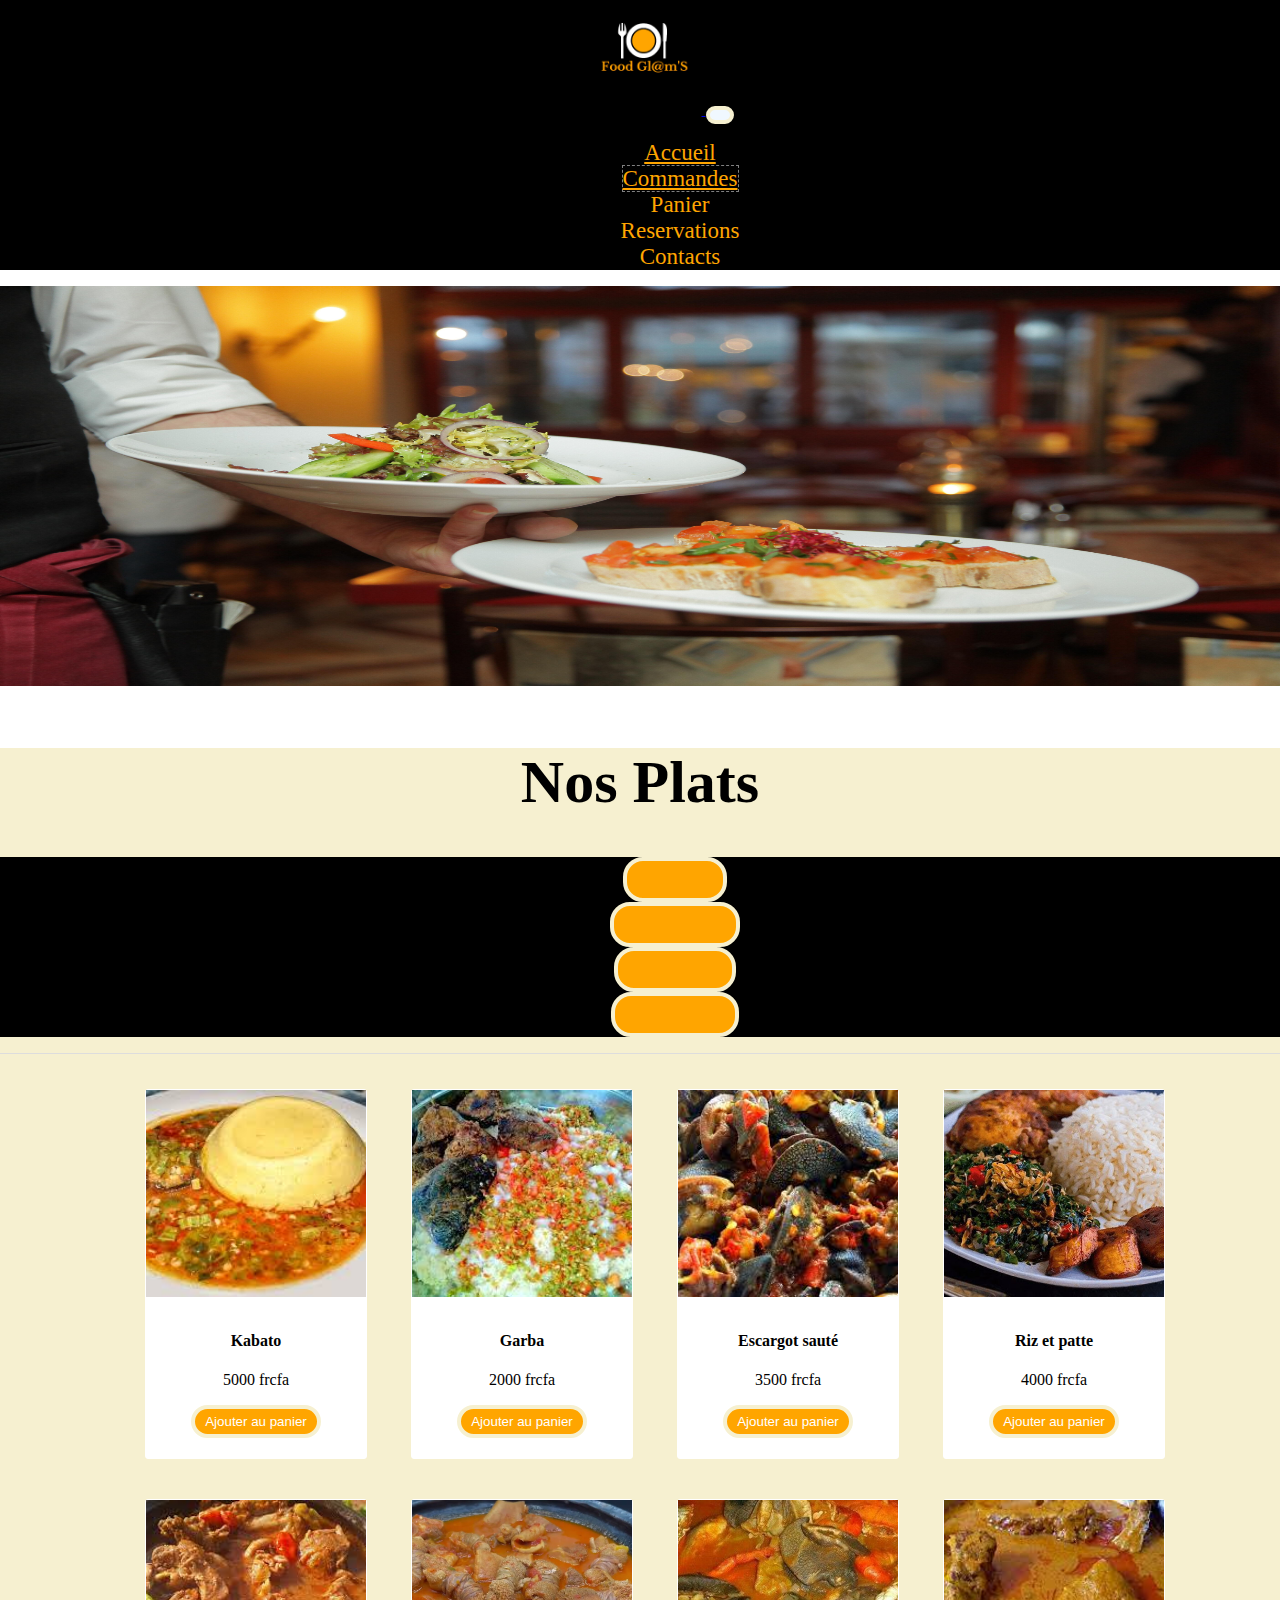
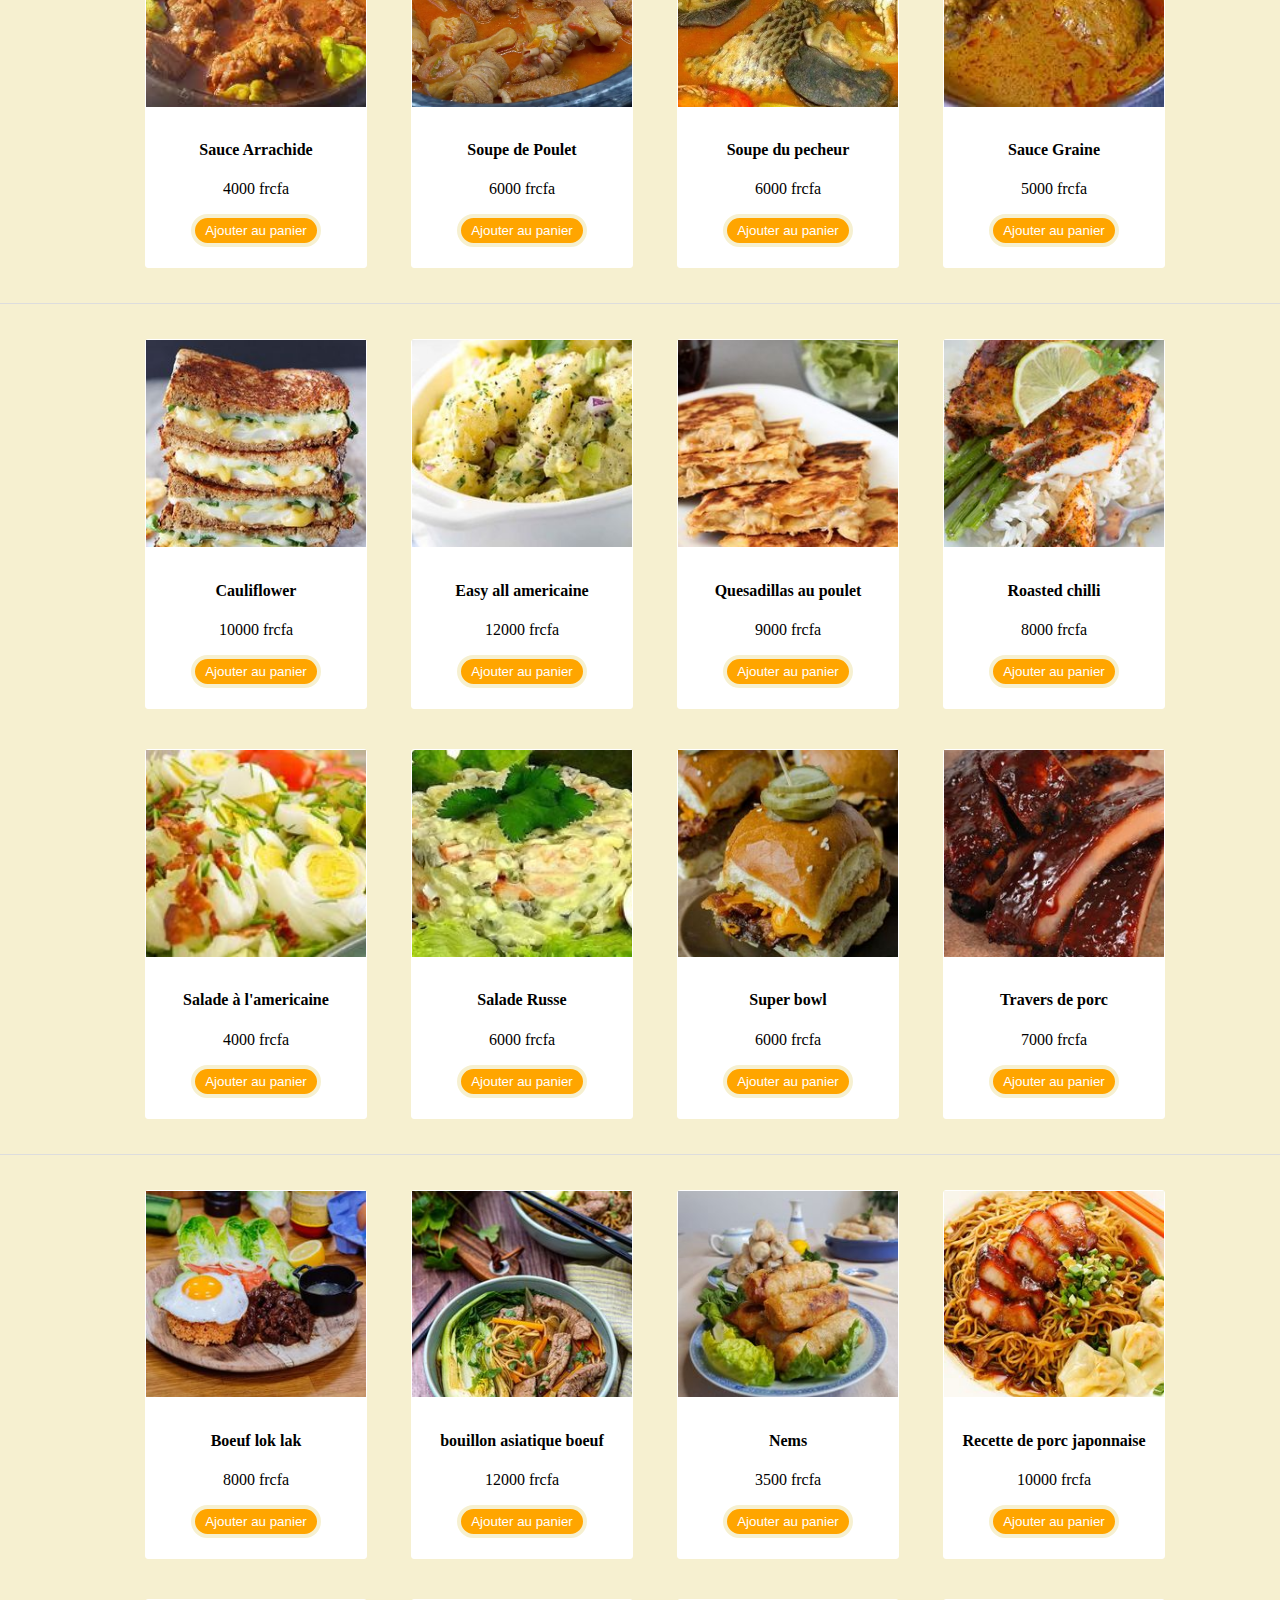
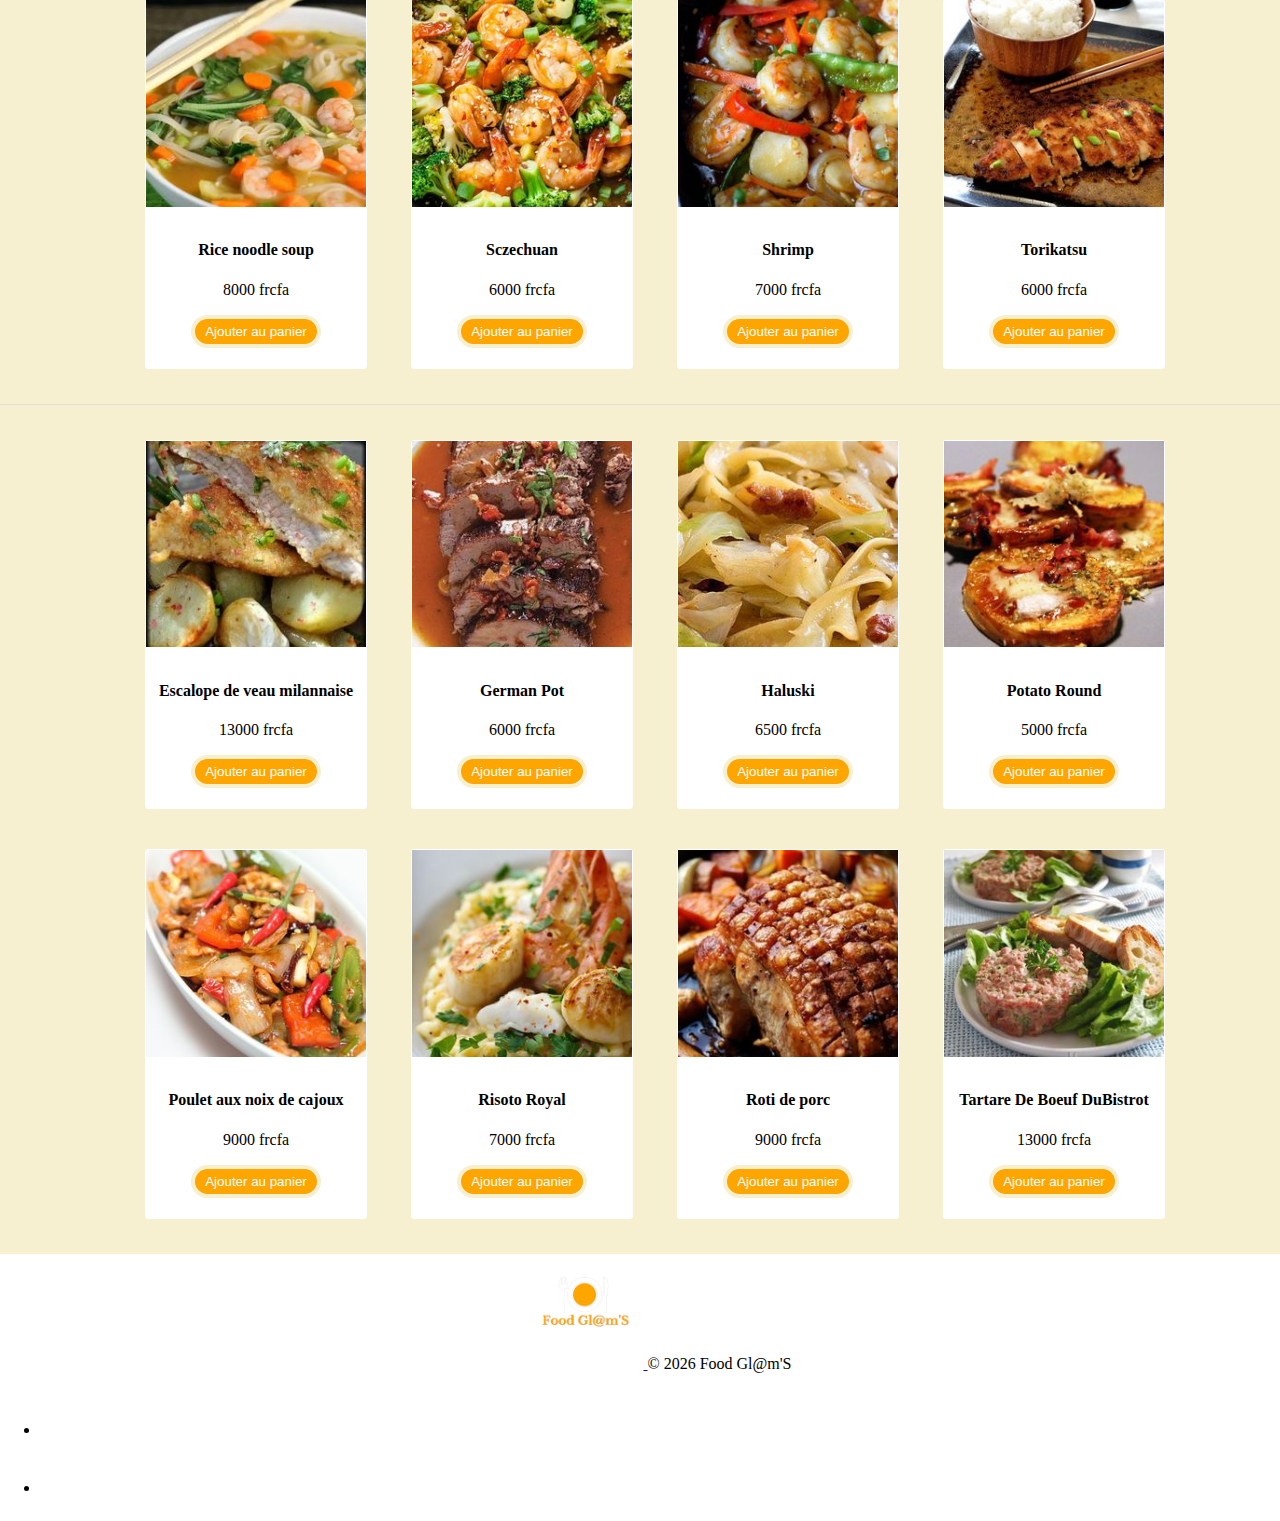
==== commande.html @ 278351c4 "interconnexion des deux pages rendre le menu et de la page responsive" ====
<!DOCTYPE html>
<html lang="en">
<head>
    <meta charset="UTF-8">
    <meta http-equiv="X-UA-Compatible" content="IE=edge">
    <meta name="viewport" content="width=device-width, initial-scale=1.0">
    <link href="https://cdn.jsdelivr.net/npm/bootstrap@5.0.2/dist/css/bootstrap.min.css" rel="stylesheet" integrity="sha384-EVSTQN3/azprG1Anm3QDgpJLIm9Nao0Yz1ztcQTwFspd3yD65VohhpuuCOmLASjC" crossorigin="anonymous">
    <link rel="stylesheet" href="https://cdnjs.cloudflare.com/ajax/libs/font-awesome/6.2.1/css/all.min.css" integrity="sha512-MV7K8+y+gLIBoVD59lQIYicR65iaqukzvf/nwasF0nqhPay5w/9lJmVM2hMDcnK1OnMGCdVK+iQrJ7lzPJQd1w==" crossorigin="anonymous" referrerpolicy="no-referrer" />
    <link rel="stylesheet" href="assets/css/style.css">
    <title>Food Gl@m'S | Commandes</title>
</head>
<body>

    <!--Debut navigation-->
    <nav class="navbar navbar-expand-lg bg-body-tertiary" style="background-color: black !important;">
        <div class="container-fluid">
            <!--debut logo-->
            <a class="navbar-brand" href="#">
                <img src="assets/imgs/logo/logo.png" alt="Food Gl@m'S" class="imageLogo">
            </a>
            <!--fin logo-->
            <button class="navbar-toggler background-aliceblue" type="button" data-bs-toggle="collapse" data-bs-target="#navbarSupportedContent" aria-controls="navbarSupportedContent" aria-expanded="false" aria-label="Toggle navigation">
                <span class="navbar-toggler-icon"></span>
            </button>
            <div class="collapse navbar-collapse" id="navbarSupportedContent">
                <div class="mx-auto">
                </div>
                <ul class="navbar-nav me-auto mb-2 mb-lg-0">
                    <li class="nav-item">
                        <a class="nav-link fst text-white" aria-current="page" href="index.html">Accueil</a>
                    </li>
                    <li class="nav-item">
                        <a class="nav-link fst text-white home" href="commande.html">Commandes</a>
                    </li>
                    <li class="nav-item">
                        <a class="nav-link fst text-white">Panier</a>
                    </li>
                    <li class="nav-item">
                        <a class="nav-link fst text-white">Reservations</a>
                    </li>
                    <li class="nav-item">
                        <a class="nav-link fst text-white">Contacts</a>
                    </li>
                </ul> 
            </div>
        </div>
    </nav>
    <!--Fin navigation-->


    <!--Debut Menu-->
    <div class="imageheader">
        <img class="imageHeader" src="assets/imgs/commandes/3 (2).jpg">
    </div><br>

    <div class="container containerMenu">
        <div class=" ">
            <div class=" text-center">
                <h1>Nos Plats</h1>
            </div>

            <div class="d-flex justify-content-center w-100 barreMenu px-5">
                <ul class="nav nav-tabs lienPlatPays" id="myTab" role="tablist">
                    <li class="nav-item" role="presentation">
                        <button class="nav-link active" id="africain-tab" data-bs-toggle="tab" data-bs-target="#africain-tab-pane" type="button" role="tab" aria-controls="africain-tab-pane" aria-selected="true">Africain</button>
                    </li>
                    <li class="nav-item" role="presentation">
                        <button class="nav-link" id="americain-tab" data-bs-toggle="tab" data-bs-target="#americain-tab-pane" type="button" role="tab" aria-controls="americain-tab-pane" aria-selected="false">Americain</button>
                    </li>
                    <li class="nav-item" role="presentation">
                        <button class="nav-link" id="asiatique-tab" data-bs-toggle="tab" data-bs-target="#asiatique-tab-pane" type="button" role="tab" aria-controls="asiatique-tab-pane" aria-selected="false">Asiatique</button>
                    </li>
                    <li class="nav-item" role="presentation">
                        <button class="nav-link" id="Europeen-tab" data-bs-toggle="tab" data-bs-target="#Europeen-tab-pane" type="button" role="tab" aria-controls="Europeen-tab-pane" aria-selected="false">Europeen</button>
                    </li>
                </ul>
            </div>
        </div>
        <div class="tab-content" id="myTabContent">
            <div class="tab-pane fade show active" id="africain-tab-pane" role="tabpanel" aria-labelledby="africain-tab" tabindex="0">
                <div class="container containerMenu">    
                    <div class="blocimages">
                        <div class="images" >
                            <div class="image"  >
                                <div class="imag">
                                    <img src="assets/imgs/africain/im10.jpg" alt="" />
                                </div>
                                <div>
                                    <h4>Kabato</h4>
                                    <p>5000 frcfa</p>
                                    <button>Ajouter au panier</button>
                                </div>
                            </div>
            
                            <div class="image"  >
                                <div class="imag">
                                    <img src="assets/imgs/africain/im11.jpg" alt="" />
                                </div>
                                <div>
                                    <h4>Garba</h4>
                                    <p>2000 frcfa</p>
                                    <button>Ajouter au panier</button>
                                </div>
                            </div>
                            <div class="image"  >
                                <div class="imag">
                                    <img src="assets/imgs/africain/im3.jpg" alt="" />
                                </div>
                                <div>
                                    <h4>Escargot sauté</h4>
                                    <p>3500 frcfa</p>
                                    <button>Ajouter au panier</button>
                                </div>
                            </div>
            
                            <div class="image"  >
                                <div class="imag">
                                    <img src="assets/imgs/africain/im5.jpg" alt="" />
                                </div>
                                <div>
                                    <h4>Riz et patte</h4>
                                    <p>4000 frcfa</p>
                                    <button>Ajouter au panier</button>
                                </div>
                            </div>
            
                            <div class="image"  >
                                <div class="imag">
                                    <img src="assets/imgs/africain/im6.jpg" alt="" />
                                </div>
                                <div>
                                    <h4>Sauce Arrachide</h4>
                                    <p>4000 frcfa</p>
                                    <button>Ajouter au panier</button>
                                </div>
                            </div>
            
                            <div class="image"  >
                                <div class="imag">
                                    <img src="assets/imgs/africain/im7.jpg" alt="" />
                                </div>
                                <div>
                                    <h4>Soupe de Poulet</h4>
                                    <p>6000 frcfa</p>
                                    <button>Ajouter au panier</button>
                                </div>
                            </div>
                            <div class="image"  >
                                <div class="imag">
                                    <img src="assets/imgs/africain/im8.jpg" alt="" />
                                </div>
                                <div>
                                    <h4>Soupe du pecheur</h4>
                                    <p>6000 frcfa</p>
                                    <button>Ajouter au panier</button>
                                </div>
                            </div>
                            <div class="image"  >
                                <div class="imag">
                                    <img src="assets/imgs/africain/im9.jpg" alt="" />
                                </div>
                                <div>
                                    <h4>Sauce Graine</h4>
                                    <p>5000 frcfa</p>
                                    <button>Ajouter au panier</button>
                                </div>
                            </div>
                        </div>
                    </div>
                </div>
            </div>
            <div class="tab-pane fade" id="americain-tab-pane" role="tabpanel" aria-labelledby="americain-tab" tabindex="0">
                <div class="container containerMenu">            
                    <div class="blocimages">
                        <div class="images" >
                            <div class="image"  >
                                <div class="imag">
                                    <img src="assets/imgs/americain/Cauliflower.jpg" alt="" />
                                </div>
                                <div>
                                    <h4>Cauliflower</h4>
                                    <p>10000 frcfa</p>
                                    <button>Ajouter au panier</button>
                                </div>
                            </div>
            
                            <div class="image"  >
                                <div class="imag">
                                    <img src="assets/imgs/americain/easy_all_americaine.jpg" alt="" />
                                </div>
                                <div>
                                    <h4>Easy all americaine</h4>
                                    <p>12000 frcfa</p>
                                    <button>Ajouter au panier</button>
                                </div>
                            </div>
                            <div class="image"  >
                                <div class="imag">
                                    <img src="assets/imgs/americain/quesadillas_au_poulet.jpg" alt="" />
                                </div>
                                <div>
                                    <h4>Quesadillas au poulet</h4>
                                    <p>9000 frcfa</p>
                                    <button>Ajouter au panier</button>
                                </div>
                            </div>
            
                            <div class="image"  >
                                <div class="imag">
                                    <img src="assets/imgs/americain/roasted_chilli.jpg" alt="" />
                                </div>
                                <div>
                                    <h4>Roasted chilli</h4>
                                    <p>8000 frcfa</p>
                                    <button>Ajouter au panier</button>
                                </div>
                            </div>
            
                            <div class="image"  >
                                <div class="imag">
                                    <img src="assets/imgs/americain/Salade à l'americaine.jpg" alt="" />
                                </div>
                                <div>
                                    <h4>Salade à l'americaine</h4>
                                    <p>4000 frcfa</p>
                                    <button>Ajouter au panier</button>
                                </div>
                            </div>
            
                            <div class="image"  >
                                <div class="imag">
                                    <img src="assets/imgs/americain/Salade_Russe.jpg" alt="" />
                                </div>
                                <div>
                                    <h4>Salade Russe</h4>
                                    <p>6000 frcfa</p>
                                    <button>Ajouter au panier</button>
                                </div>
                            </div>
                            <div class="image"  >
                                <div class="imag">
                                    <img src="assets/imgs/americain/super_bowl.jpg" alt="" />
                                </div>
                                <div>
                                    <h4>Super bowl</h4>
                                    <p>6000 frcfa</p>
                                    <button>Ajouter au panier</button>
                                </div>
                            </div>
                            <div class="image"  >
                                <div class="imag">
                                    <img src="assets/imgs/americain/Travers_de_porc.jpg" alt="" />
                                </div>
                                <div>
                                    <h4>Travers de porc</h4>
                                    <p>7000 frcfa</p>
                                    <button>Ajouter au panier</button>
                                </div>
                            </div>
                        </div>
                    </div>
                </div>
            </div>
            <div class="tab-pane fade" id="asiatique-tab-pane" role="tabpanel" aria-labelledby="asiatique-tab" tabindex="0">
                <div class="container containerMenu">
                    <div class="blocimages">
                        <div class="images" >
                            <div class="image"  >
                                <div class="imag">
                                    <img src="assets/imgs/Asiatique/Boeuf_lok_lak.jpg" alt="" />
                                </div>
                                <div>
                                    <h4>Boeuf lok lak</h4>
                                    <p>8000 frcfa</p>
                                    <button>Ajouter au panier</button>
                                </div>
                            </div>
            
                            <div class="image"  >
                                <div class="imag">
                                    <img src="assets/imgs/Asiatique/bouillon_asiatique_boeuf.jpg" alt="" />
                                </div>
                                <div>
                                    <h4>bouillon asiatique boeuf</h4>
                                    <p>12000 frcfa</p>
                                    <button>Ajouter au panier</button>
                                </div>
                            </div>
                            <div class="image"  >
                                <div class="imag">
                                    <img src="assets/imgs/Asiatique/nems.jpg" alt="" />
                                </div>
                                <div>
                                    <h4>Nems</h4>
                                    <p>3500 frcfa</p>
                                    <button>Ajouter au panier</button>
                                </div>
                            </div>
            
                            <div class="image"  >
                                <div class="imag">
                                    <img src="assets/imgs/Asiatique/recette_de_porc_japonnaise.jpg" alt="" />
                                </div>
                                <div>
                                    <h4>Recette de porc japonnaise</h4>
                                    <p>10000 frcfa</p>
                                    <button>Ajouter au panier</button>
                                </div>
                            </div>
            
                            <div class="image"  >
                                <div class="imag">
                                    <img src="assets/imgs/Asiatique/rice_noodle_soup.jpg" alt="" />
                                </div>
                                <div>
                                    <h4>Rice noodle soup</h4>
                                    <p>8000 frcfa</p>
                                    <button>Ajouter au panier</button>
                                </div>
                            </div>
            
                            <div class="image"  >
                                <div class="imag">
                                    <img src="assets/imgs/Asiatique/sczechuan.jpg" alt="" />
                                </div>
                                <div>
                                    <h4>Sczechuan</h4>
                                    <p>6000 frcfa</p>
                                    <button>Ajouter au panier</button>
                                </div>
                            </div>
                            <div class="image"  >
                                <div class="imag">
                                    <img src="assets/imgs/Asiatique/shrimp.jpg" alt="" />
                                </div>
                                <div>
                                    <h4>Shrimp</h4>
                                    <p>7000 frcfa</p>
                                    <button>Ajouter au panier</button>
                                </div>
                            </div>
                            <div class="image"  >
                                <div class="imag">
                                    <img src="assets/imgs/Asiatique/torikatsu.jpg" alt="" />
                                </div>
                                <div>
                                    <h4>Torikatsu</h4>
                                    <p>6000 frcfa</p>
                                    <button>Ajouter au panier</button>
                                </div>
                            </div>
                        </div>
                    </div>
                </div>
            </div>
            <div class="tab-pane fade" id="Europeen-tab-pane" role="tabpanel" aria-labelledby="Europeen-tab" tabindex="0">
                <div class="container containerMenu">
                    <div class="blocimages">
                        <div class="images" >
                            <div class="image"  >
                                <div class="imag">
                                    <img src="assets/imgs/Europeen/Escalope_de_veau_milannaise.jpg" alt="" />
                                </div>
                                <div>
                                    <h4>Escalope de veau milannaise</h4>
                                    <p>13000 frcfa</p>
                                    <button>Ajouter au panier</button>
                                </div>
                            </div>
            
                            <div class="image"  >
                                <div class="imag">
                                    <img src="assets/imgs/Europeen/German_Pot.jpg" alt="" />
                                </div>
                                <div>
                                    <h4>German Pot</h4>
                                    <p>6000 frcfa</p>
                                    <button>Ajouter au panier</button>
                                </div>
                            </div>
                            <div class="image"  >
                                <div class="imag">
                                    <img src="assets/imgs/Europeen/Haluski.jpg" alt="" />
                                </div>
                                <div>
                                    <h4>Haluski</h4>
                                    <p>6500 frcfa</p>
                                    <button>Ajouter au panier</button>
                                </div>
                            </div>
            
                            <div class="image"  >
                                <div class="imag">
                                    <img src="assets/imgs/Europeen/potato_Round.jpg" alt="" />
                                </div>
                                <div>
                                    <h4> Potato Round</h4>
                                    <p>5000 frcfa</p>
                                    <button>Ajouter au panier</button>
                                </div>
                            </div>
            
                            <div class="image"  >
                                <div class="imag">
                                    <img src="assets/imgs/Europeen/poulet_aux_noix_de_cajoux.jpg" alt="" />
                                </div>
                                <div>
                                    <h4>Poulet aux noix de cajoux</h4>
                                    <p>9000 frcfa</p>
                                    <button>Ajouter au panier</button>
                                </div>
                            </div>
            
                            <div class="image"  >
                                <div class="imag">
                                    <img src="assets/imgs/Europeen/Risoto_Royal.jpg" alt="" />
                                </div>
                                <div>
                                    <h4>Risoto Royal</h4>
                                    <p>7000 frcfa</p>
                                    <button>Ajouter au panier</button>
                                </div>
                            </div>
                            <div class="image"  >
                                <div class="imag">
                                    <img src="assets/imgs/Europeen/Roti_de_porc.jpg" alt="" />
                                </div>
                                <div>
                                    <h4>Roti de porc</h4>
                                    <p>9000 frcfa</p>
                                    <button>Ajouter au panier</button>
                                </div>
                            </div>
                            <div class="image"  >
                                <div class="imag">
                                    <img src="assets/imgs/Europeen/Tartare_De_Boeuf_Du_Bistrot.jpg" class="imagImg" alt="" />
                                </div>
                                <div>
                                    <h4>Tartare De Boeuf DuBistrot</h4>
                                    <p>13000 frcfa</p>
                                    <button>Ajouter au panier</button>
                                </div>
                            </div>
                        </div>
                    </div>
                </div>
            </div>
        </div>
    </div>

    <!--debut footer-->
    <div class="bg-dark">
        <footer class="d-flex flex-wrap justify-content-around align-items-center py-3 my-4 border-top">
            <div class="col-md-4 d-flex align-items-center">
                <a href="/" class="mb-3 me-2 mb-md-0 text-muted text-decoration-none lh-1">
                    <img src="assets/imgs/logo/logo.png" alt="Food Gl@m'S" class="imageLogo">
                </a>    
                <span class="mb-3 mb-md-0 text-white">&copy; <script>document.write(new Date().getFullYear());</script> Food Gl@m'S</span>
            </div>
            <ul class="nav col-md-4 justify-content-end list-unstyled d-flex">
                <li class="ms-3"><a href="#"><i class="fab fa-facebook text-white"></i></a></li>
                <li class="ms-3"><a href="#"><i class="fab fa-instagram text-white"></i></a></li>
            </ul>
        </footer>
    </div>
    <!--fin footer-->
    <script src="https://cdn.jsdelivr.net/npm/bootstrap@5.0.2/dist/js/bootstrap.bundle.min.js" integrity="sha384-MrcW6ZMFYlzcLA8Nl+NtUVF0sA7MsXsP1UyJoMp4YLEuNSfAP+JcXn/tWtIaxVXM" crossorigin="anonymous"></script>
</body>
</html>
---- assets/css/style.css ----
/* Debut Header */
body {
    position: relative;
    max-width: 100%;
    margin: 0 auto;
    text-align: center;
}
.imageLogo{
    width: 115px;
    margin-left: 40px;
}

.nav-link{
    color: orange !important;
    font-size: 23px;
    margin-left: 30px;
}

.home{
    border: 1px dashed gray;
}
.background-aliceblue{
    background-color: aliceblue;
}

.fst{
    font-size: 23px;
    margin-left: 40px;
}
/* Fin Header */


/* Debut Banniere Carrousel */

.d-block{
    width: 100%;
}

.image_carrousel{
    width: 100%;
    height: 700px;
}
.carouselTitle1{
    margin-bottom: 70px;
}

.carouselTitle2{
    margin-right: 500px;
    margin-bottom: 60px;
}


h1{
    font-size: 60px;
}

/* Fin Banniere Carrousel */



/* Debut Publicité */
.publicité{
    margin-top:20px ;
    padding: 50px;
    padding-top: 10px;
    height: 420px;
}

.imagePublicité{
    width: 100%;
    height: 310px;
}

.icone{
    margin-bottom: 20px;
}

i{
    font-size: 50px;
    color: black;
}


/* Fin Publicité */



/* Debut Specialite */
h3{
    text-align: center;
    color: black;
    margin: 20px;
}
.specialité{
    background-color: #F7F0D0;
}

.card{
    width: 13rem;
    box-shadow: 2px;
}

.card_Specialite{
    display: flex;
    flex-direction: row;
    justify-content: space-evenly;
}
b{
    color: orange;
}

.commande{
    padding: 10px 60px;
    background-color: orange;
    border-radius: 20px;
    color: white;
}

.boutton{
    display: flex;
    justify-content: center;
    padding: 20px;
}


/* Fin Specialite */
/*Debut specialite*/
.bg-color{
    background-color: #F6F0D0;
    box-shadow: black;
}

.btn-color{
    background-color: orange!important;
    width: "450%!important";
}
/*Fin specialite*/
/*commande*/
.blocimages {
    background-color: #F6F0D0;
    width: 100%;
    height: 900%;
    padding: 15px 15px;
    border-top: 1px solid #ddd;
    }

.image {
    display: inline-block;
    width: 220px;
    margin-bottom: 50px;
    background-color: white;
    border: 1px solid white;
    border-radius: 3px;
    padding-bottom: 20px;
    margin: 20px;
    }

.imag {
    width: 100%;
    height: 220px;
}
    
.imag img {
    object-fit: cover;
    height: 94%;
    width: 100%;
    } 

    button{
        background-color: orange;
        padding: 5px 10px;
        border-radius: 20px;
        border: 4px solid #F6F0D0;
        color: white;
    }
    
    button:hover{
        transform: scale(1.1); 
    }

    .imageheader{
        width: 100%;
        height: 10%;
    }

    .imageHeader{
        width: 100%;
        height: 400px;
    }

    .lienPlatPays{
        background-color: black;
    }

    .lienPlatPays a{
        color: white;
        text-decoration: none;
    }

    .containerMenu{
        background-color: #F6F0D0;
    }

/*commande*/
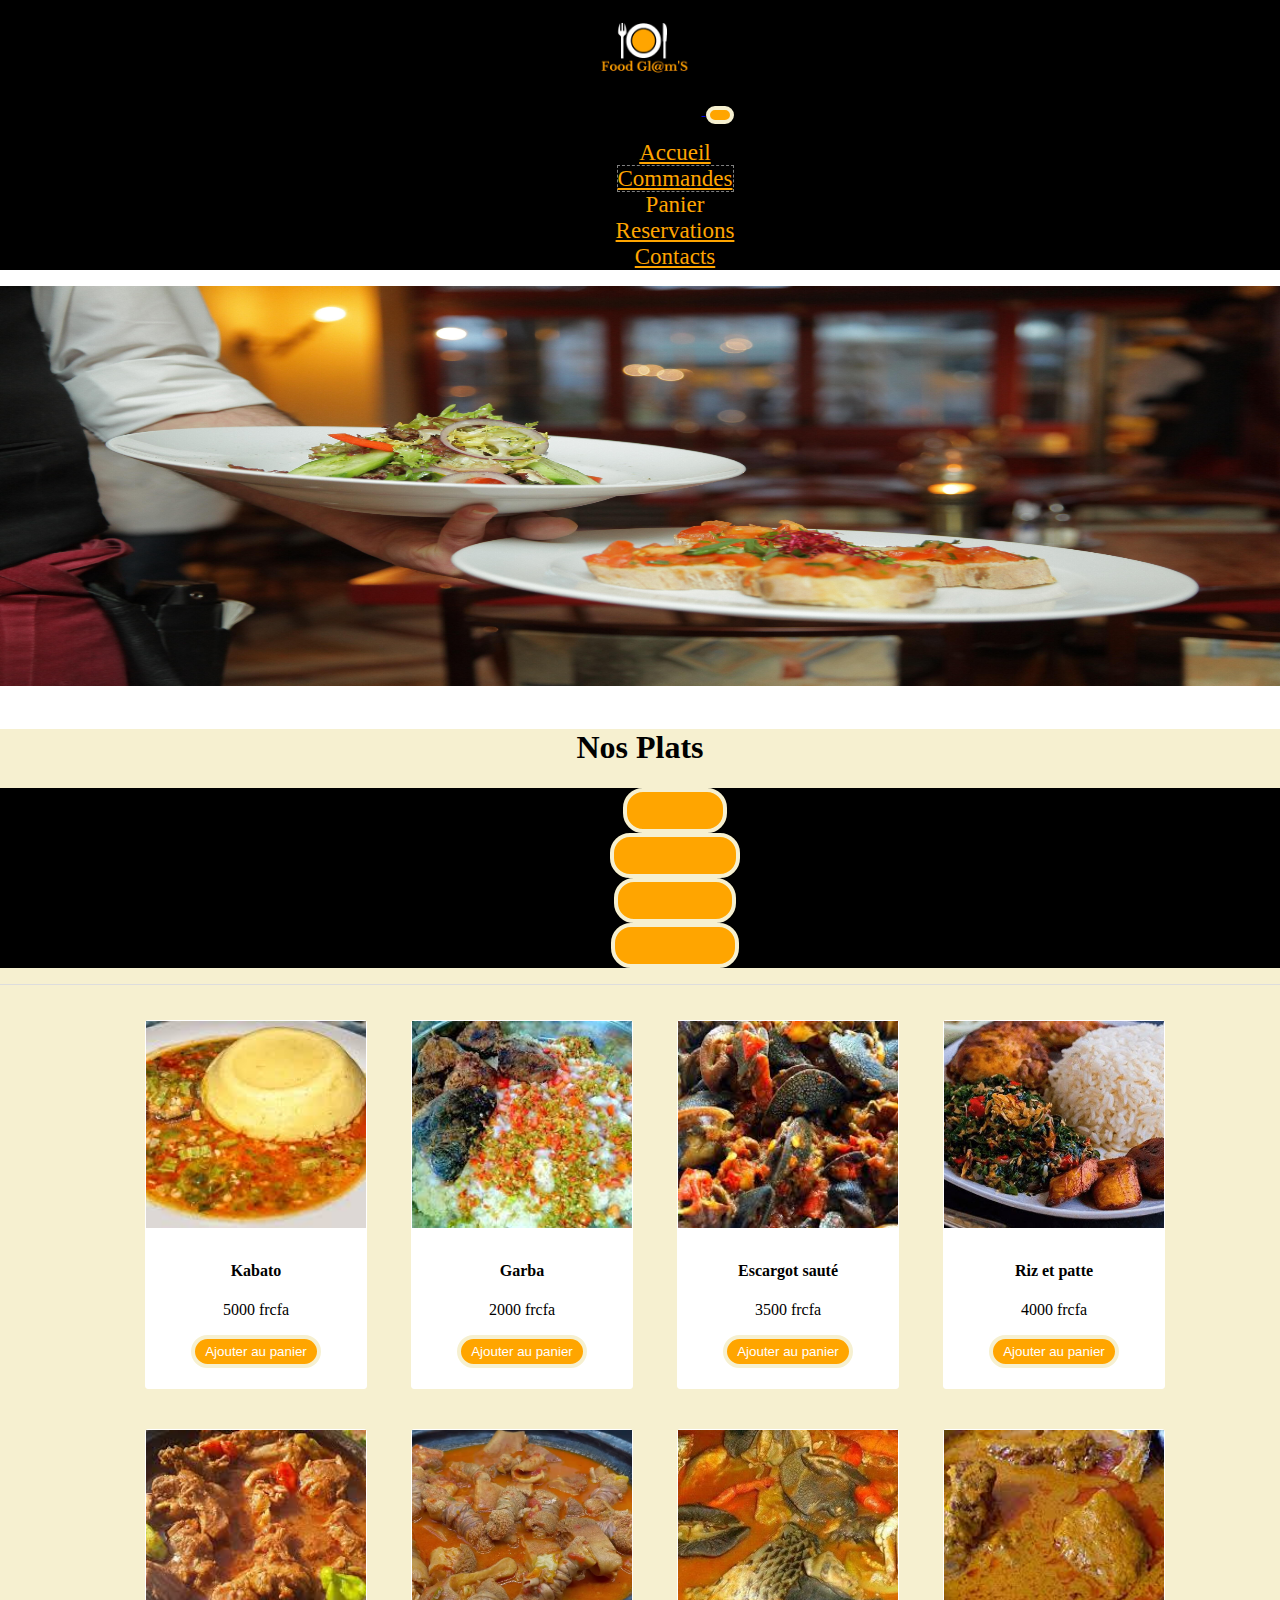
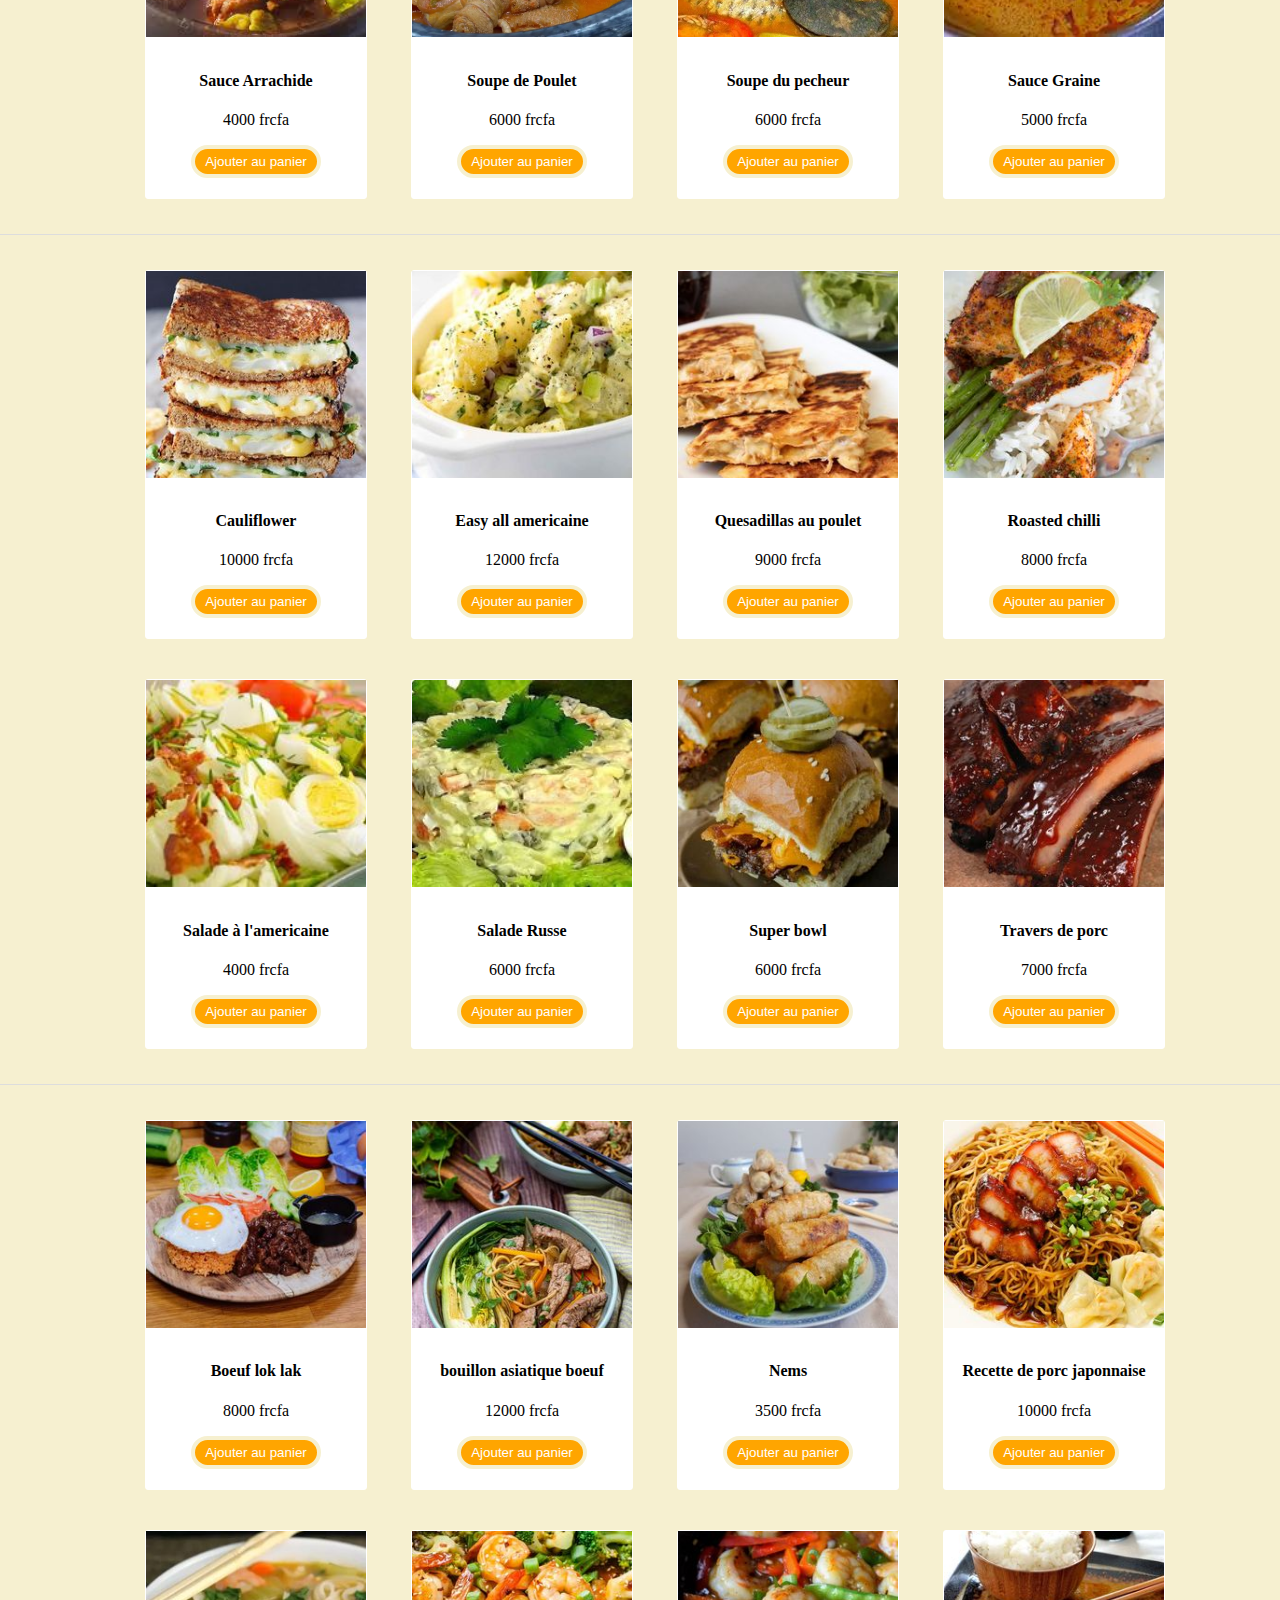
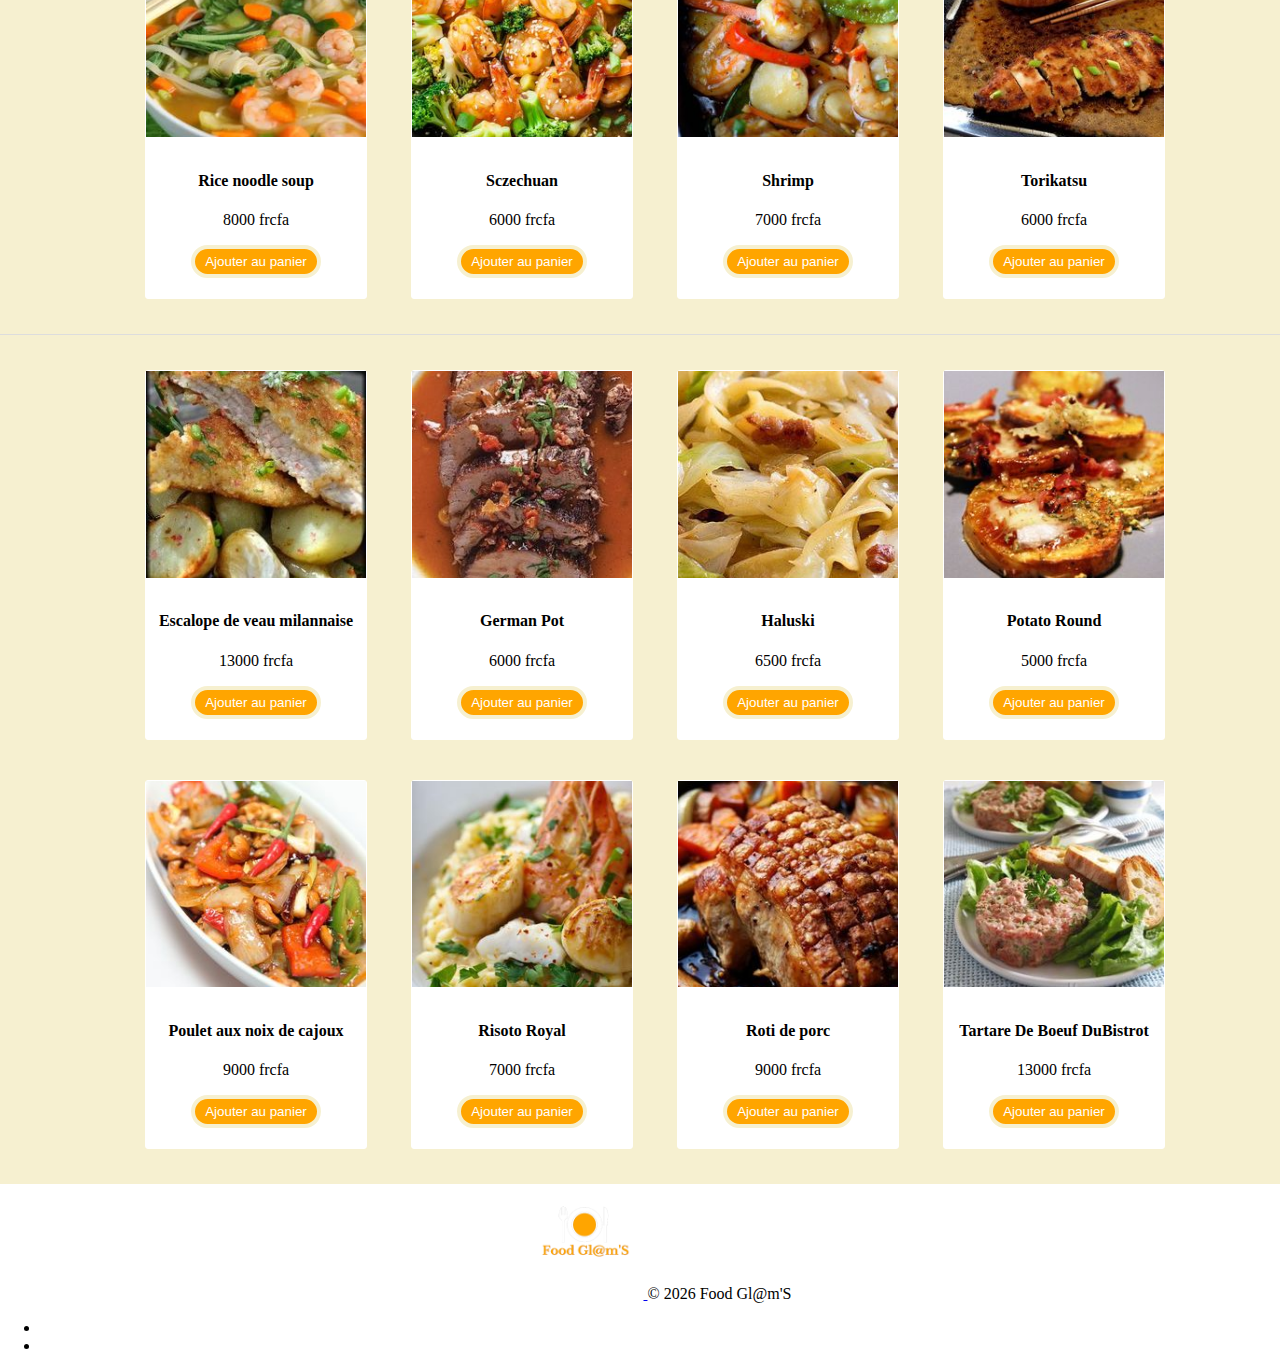
==== commit bb2a4318: "rendre la page reservation responsive" ====
--- a/commande.html
+++ b/commande.html
@@ -36,10 +36,10 @@
                         <a class="nav-link fst text-white">Panier</a>
                     </li>
                     <li class="nav-item">
-                        <a class="nav-link fst text-white">Reservations</a>
+                        <a class="nav-link fst text-white" href="reservation.html">Reservations</a>
                     </li>
                     <li class="nav-item">
-                        <a class="nav-link fst text-white">Contacts</a>
+                        <a class="nav-link fst text-white" href="contact.html">Contacts</a>
                     </li>
                 </ul> 
             </div>
--- a/assets/css/style.css
+++ b/assets/css/style.css
@@ -1,204 +1,96 @@
 /* Debut Header */
 body {
-    position: relative;
-    max-width: 100%;
-    margin: 0 auto;
-    text-align: center;
+  position: relative;
+  max-width: 100%;
+  margin: 0 auto;
+  text-align: center;
 }
+
 .imageLogo{
-    width: 115px;
-    margin-left: 40px;
+  width: 115px;
+  margin-left: 40px;
+}
+
+.bg-alice{
+  background-color: aliceblue;
+}
+nav{
+  background-color: black;
 }
 
 .nav-link{
-    color: orange !important;
-    font-size: 23px;
-    margin-left: 30px;
+  color: orange !important;
+  font-size: 23px;
+  margin-left: 30px;
 }
 
 .home{
-    border: 1px dashed gray;
-}
-.background-aliceblue{
-    background-color: aliceblue;
+  border: 1px dashed gray;
 }
 
-.fst{
-    font-size: 23px;
-    margin-left: 40px;
-}
 /* Fin Header */
 
-
-/* Debut Banniere Carrousel */
-
-.d-block{
-    width: 100%;
-}
-
-.image_carrousel{
-    width: 100%;
-    height: 700px;
-}
-.carouselTitle1{
-    margin-bottom: 70px;
-}
-
-.carouselTitle2{
-    margin-right: 500px;
-    margin-bottom: 60px;
-}
-
-
-h1{
-    font-size: 60px;
-}
-
-/* Fin Banniere Carrousel */
-
-
-
-/* Debut Publicité */
-.publicité{
-    margin-top:20px ;
-    padding: 50px;
-    padding-top: 10px;
-    height: 420px;
-}
-
-.imagePublicité{
-    width: 100%;
-    height: 310px;
-}
-
-.icone{
-    margin-bottom: 20px;
-}
-
-i{
-    font-size: 50px;
-    color: black;
-}
-
-
-/* Fin Publicité */
-
-
-
-/* Debut Specialite */
-h3{
-    text-align: center;
-    color: black;
-    margin: 20px;
-}
-.specialité{
-    background-color: #F7F0D0;
-}
-
-.card{
-    width: 13rem;
-    box-shadow: 2px;
-}
-
-.card_Specialite{
-    display: flex;
-    flex-direction: row;
-    justify-content: space-evenly;
-}
-b{
-    color: orange;
-}
-
-.commande{
-    padding: 10px 60px;
-    background-color: orange;
-    border-radius: 20px;
-    color: white;
-}
-
-.boutton{
-    display: flex;
-    justify-content: center;
-    padding: 20px;
-}
-
-
-/* Fin Specialite */
-/*Debut specialite*/
-.bg-color{
-    background-color: #F6F0D0;
-    box-shadow: black;
-}
-
-.btn-color{
-    background-color: orange!important;
-    width: "450%!important";
-}
-/*Fin specialite*/
-/*commande*/
 .blocimages {
-    background-color: #F6F0D0;
-    width: 100%;
-    height: 900%;
-    padding: 15px 15px;
-    border-top: 1px solid #ddd;
-    }
-
+  background-color: #F6F0D0;
+  width: 100%;
+  height: 900%;
+  padding: 15px 15px;
+  border-top: 1px solid #ddd;
+  }
+    
 .image {
-    display: inline-block;
-    width: 220px;
-    margin-bottom: 50px;
-    background-color: white;
-    border: 1px solid white;
-    border-radius: 3px;
-    padding-bottom: 20px;
-    margin: 20px;
-    }
-
+  display: inline-block;
+  width: 220px;
+  margin-bottom: 50px;
+  background-color: white;
+  border: 1px solid white;
+  border-radius: 3px;
+  padding-bottom: 20px;
+  margin: 20px;
+  }
+        
 .imag {
-    width: 100%;
-    height: 220px;
+  width: 100%;
+  height: 220px;
 }
     
 .imag img {
-    object-fit: cover;
-    height: 94%;
+  object-fit: cover;
+  height: 94%;
+  width: 100%;
+  }
+
+  button{
+    background-color: orange;
+    padding: 5px 10px;
+    border-radius: 20px;
+    border: 4px solid #F6F0D0;
+    color: white;
+  }
+
+  button:hover{
+    transform: scale(1.1); 
+  }
+
+  .imageheader{
     width: 100%;
-    } 
+    height: 10%;
+  }
+ 
+  .imageHeader{
+    width: 100%;
+    height: 400px;
+  }
 
-    button{
-        background-color: orange;
-        padding: 5px 10px;
-        border-radius: 20px;
-        border: 4px solid #F6F0D0;
-        color: white;
-    }
-    
-    button:hover{
-        transform: scale(1.1); 
-    }
+  .lienPlatPays{
+    background-color: black;
+  }
 
-    .imageheader{
-        width: 100%;
-        height: 10%;
-    }
+  .lienPlatPays a{
+    color: white;
+    text-decoration: none;
+  }
 
-    .imageHeader{
-        width: 100%;
-        height: 400px;
-    }
-
-    .lienPlatPays{
-        background-color: black;
-    }
-
-    .lienPlatPays a{
-        color: white;
-        text-decoration: none;
-    }
-
-    .containerMenu{
-        background-color: #F6F0D0;
-    }
-
-/*commande*/+  .containerMenu{
+    background-color: #F6F0D0;
+  }
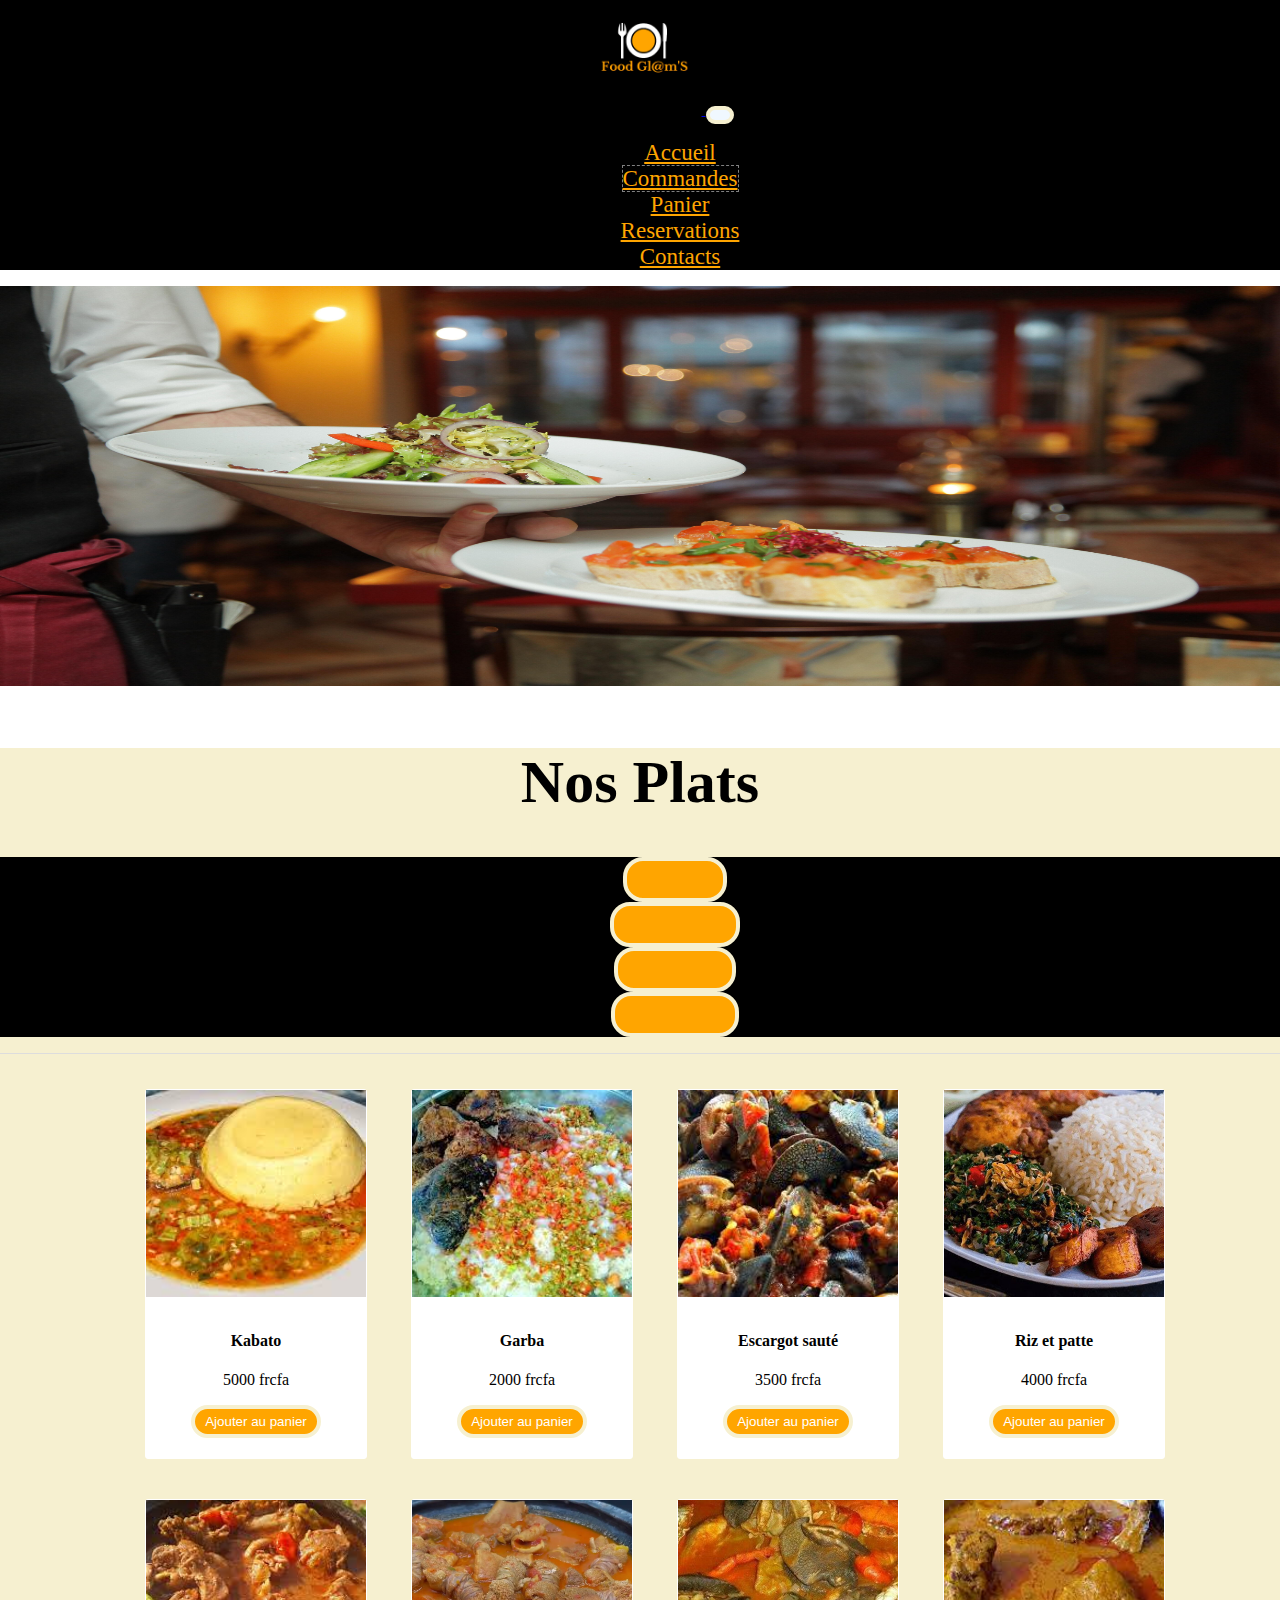
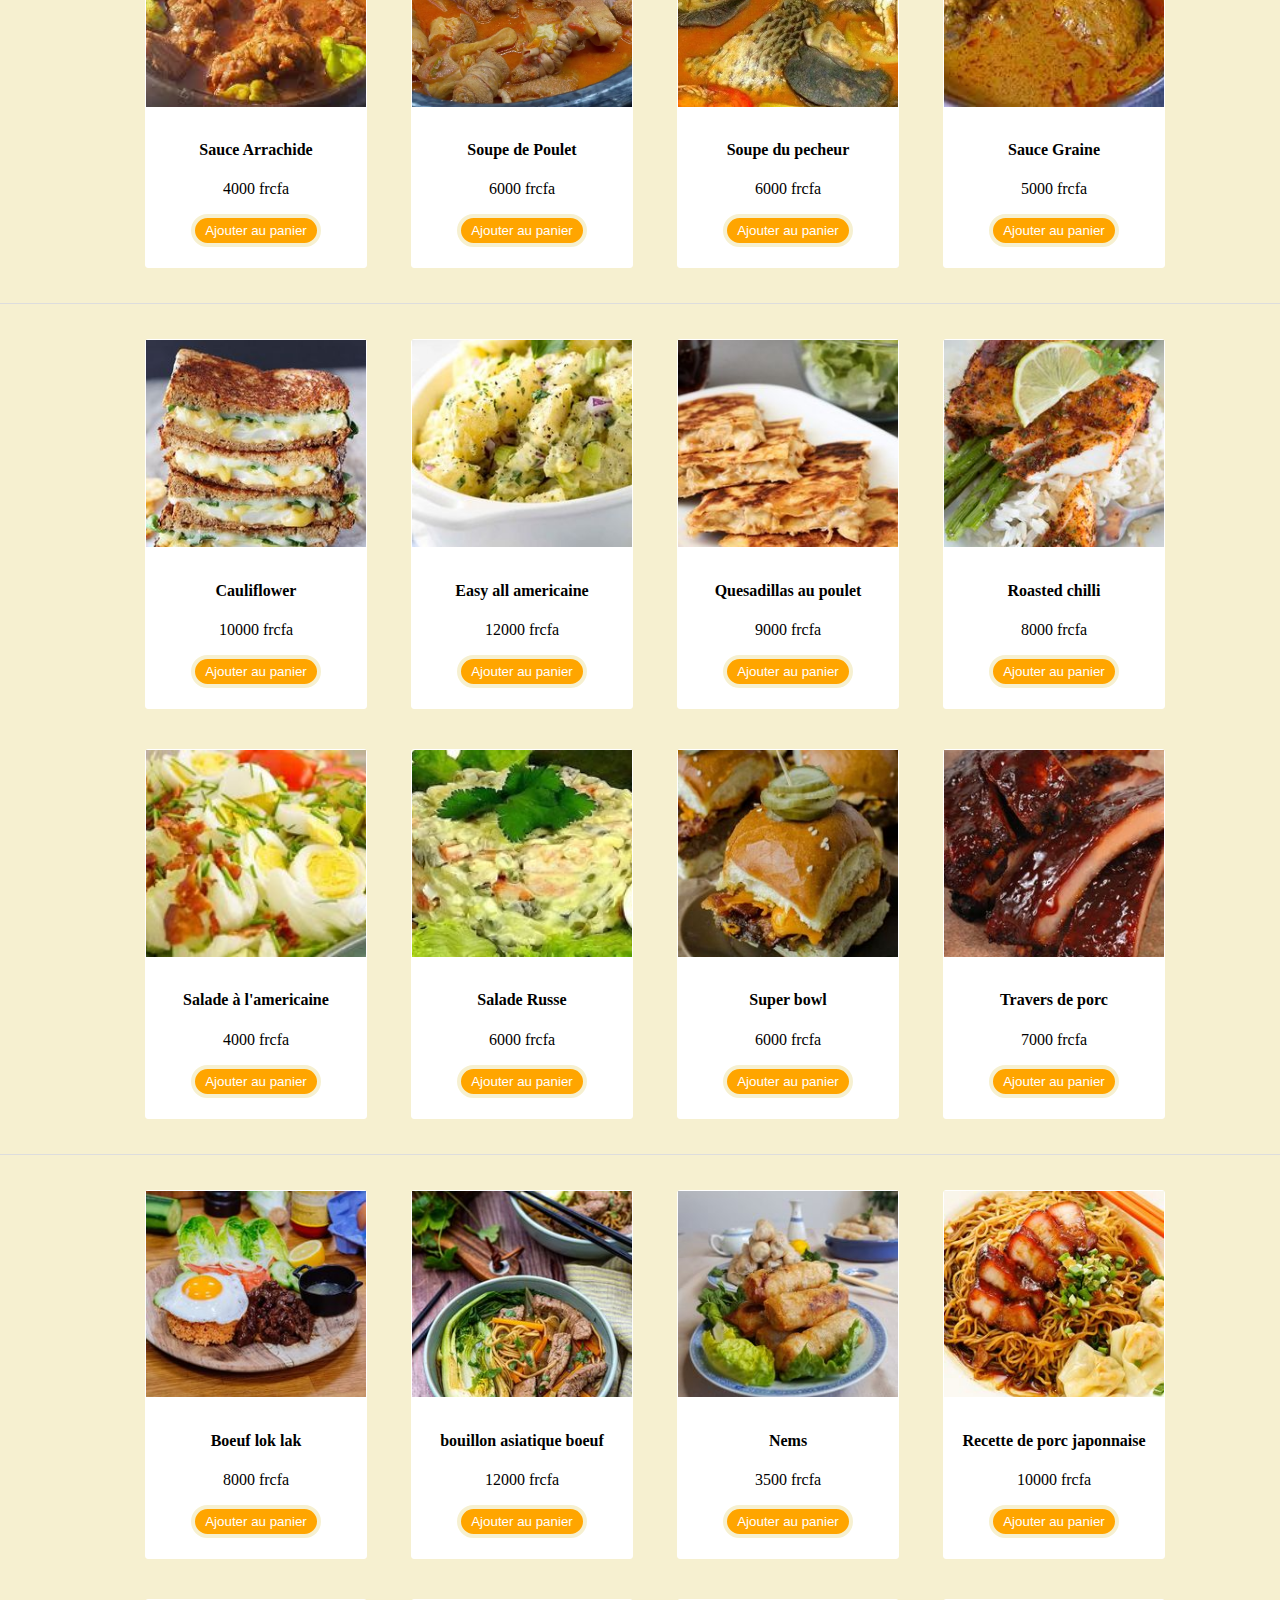
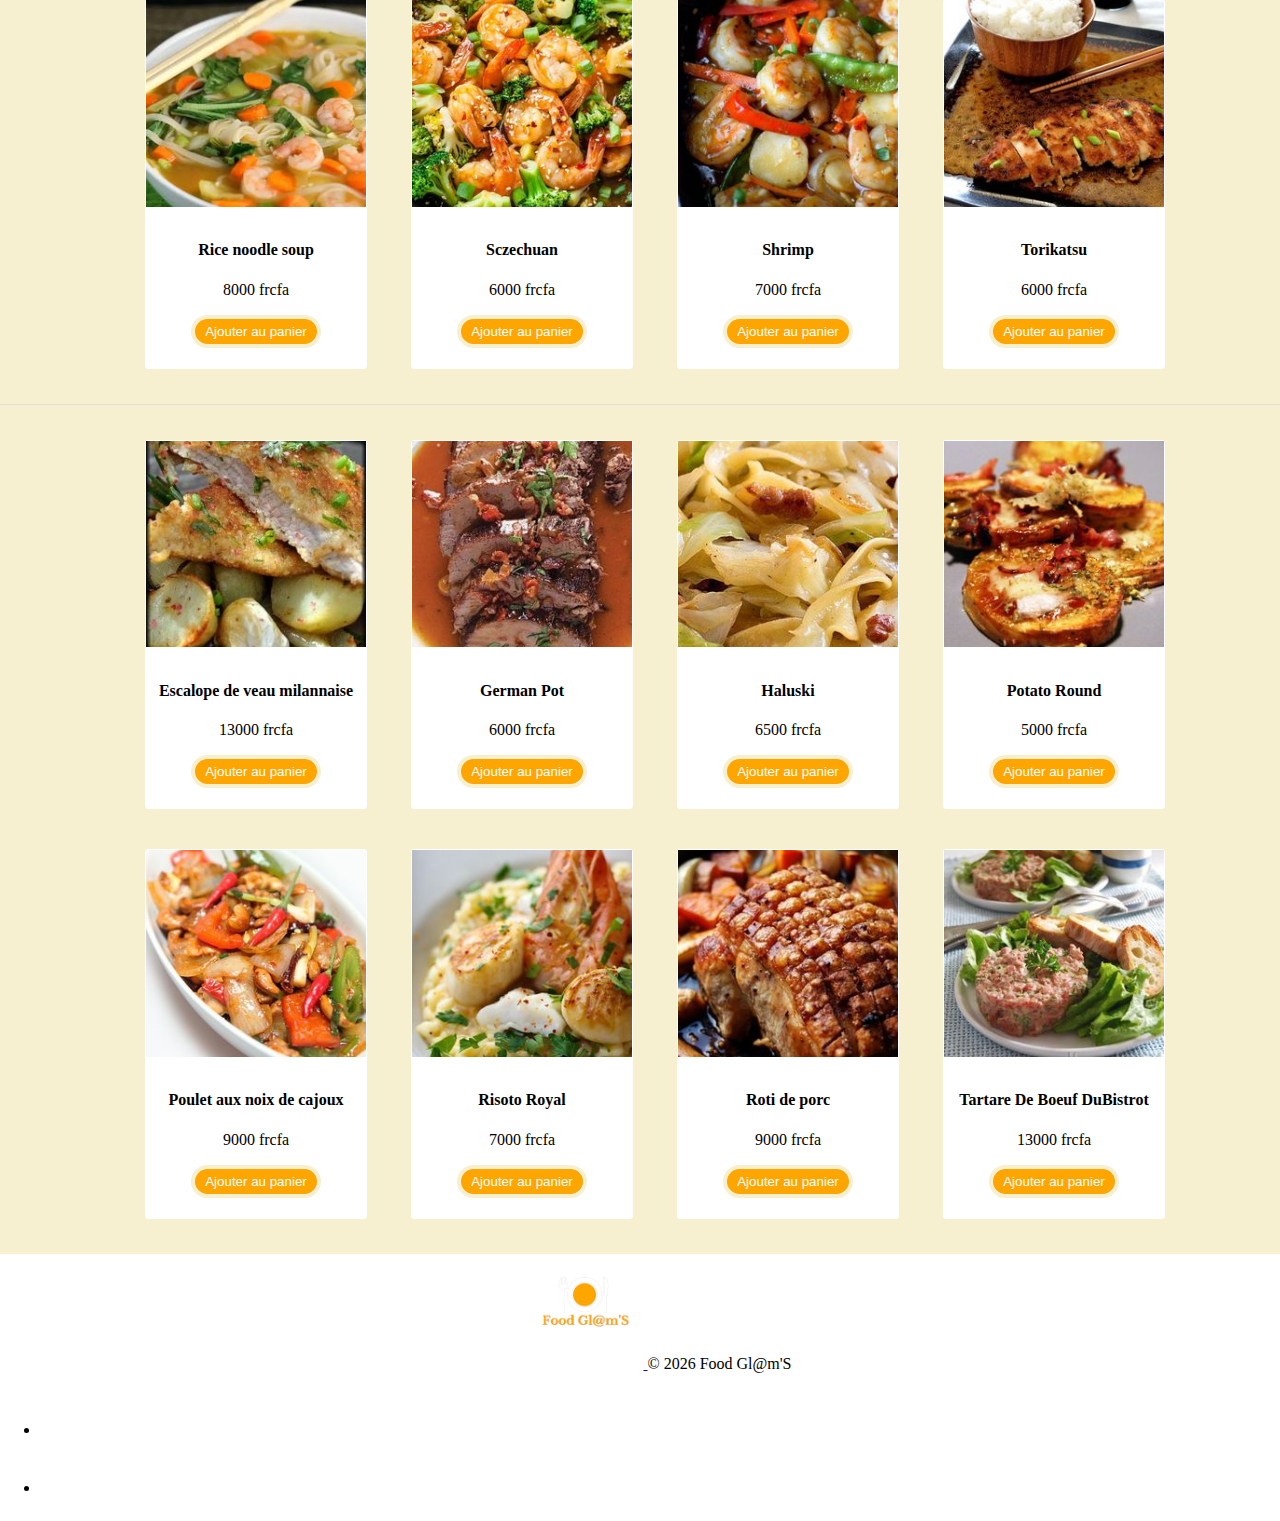
==== commit 407ef6a3: "envoi de notre marquette" ====
--- a/commande.html
+++ b/commande.html
@@ -27,19 +27,19 @@
                 </div>
                 <ul class="navbar-nav me-auto mb-2 mb-lg-0">
                     <li class="nav-item">
-                        <a class="nav-link fst text-white" aria-current="page" href="index.html">Accueil</a>
+                        <a class="nav-link fst" aria-current="page" href="index.html">Accueil</a>
                     </li>
                     <li class="nav-item">
-                        <a class="nav-link fst text-white home" href="commande.html">Commandes</a>
+                        <a class="nav-link fst home" href="commande.html">Commandes</a>
                     </li>
                     <li class="nav-item">
-                        <a class="nav-link fst text-white">Panier</a>
+                        <a class="nav-link fst" href="panier.html">Panier</a>
                     </li>
                     <li class="nav-item">
-                        <a class="nav-link fst text-white" href="reservation.html">Reservations</a>
+                        <a class="nav-link fst" href="reservation.html">Reservations</a>
                     </li>
                     <li class="nav-item">
-                        <a class="nav-link fst text-white" href="contact.html">Contacts</a>
+                        <a class="nav-link fst" href="contact.html">Contacts</a>
                     </li>
                 </ul> 
             </div>
--- a/assets/css/style.css
+++ b/assets/css/style.css
@@ -1,96 +1,204 @@
 /* Debut Header */
 body {
-  position: relative;
-  max-width: 100%;
-  margin: 0 auto;
-  text-align: center;
-}
-
+    position: relative;
+    max-width: 100%;
+    margin: 0 auto;
+    text-align: center;
+}
 .imageLogo{
-  width: 115px;
-  margin-left: 40px;
-}
-
-.bg-alice{
-  background-color: aliceblue;
-}
-nav{
-  background-color: black;
+    width: 115px;
+    margin-left: 40px;
 }
 
 .nav-link{
-  color: orange !important;
-  font-size: 23px;
-  margin-left: 30px;
+    color: orange !important;
+    font-size: 23px;
+    margin-left: 30px;
 }
 
 .home{
-  border: 1px dashed gray;
-}
-
+    border: 1px dashed gray;
+}
+.background-aliceblue{
+    background-color: aliceblue;
+}
+
+.fst{
+    font-size: 23px;
+    margin-left: 40px;
+}
 /* Fin Header */
 
+
+/* Debut Banniere Carrousel */
+
+.d-block{
+    width: 100%;
+}
+
+.image_carrousel{
+    width: 100%;
+    height: 700px;
+}
+.carouselTitle1{
+    margin-bottom: 70px;
+}
+
+.carouselTitle2{
+    margin-right: 500px;
+    margin-bottom: 60px;
+}
+
+
+h1{
+    font-size: 60px;
+}
+
+/* Fin Banniere Carrousel */
+
+
+
+/* Debut Publicité */
+.publicité{
+    margin-top:20px ;
+    padding: 50px;
+    padding-top: 10px;
+    height: 420px;
+}
+
+.imagePublicité{
+    width: 100%;
+    height: 310px;
+}
+
+.icone{
+    margin-bottom: 20px;
+}
+
+i{
+    font-size: 50px;
+    color: black;
+}
+
+
+/* Fin Publicité */
+
+
+
+/* Debut Specialite */
+h3{
+    text-align: center;
+    color: black;
+    margin: 20px;
+}
+.specialité{
+    background-color: #F7F0D0;
+}
+
+.card{
+    width: 13rem;
+    box-shadow: 2px;
+}
+
+.card_Specialite{
+    display: flex;
+    flex-direction: row;
+    justify-content: space-evenly;
+}
+b{
+    color: orange;
+}
+
+.commande{
+    padding: 10px 60px;
+    background-color: orange;
+    border-radius: 20px;
+    color: white;
+}
+
+.boutton{
+    display: flex;
+    justify-content: center;
+    padding: 20px;
+}
+
+
+/* Fin Specialite */
+/*Debut specialite*/
+.bg-color{
+    background-color: #F6F0D0;
+    box-shadow: black;
+}
+
+.btn-color{
+    background-color: orange!important;
+    width: "450%!important";
+}
+/*Fin specialite*/
+/*commande*/
 .blocimages {
-  background-color: #F6F0D0;
-  width: 100%;
-  height: 900%;
-  padding: 15px 15px;
-  border-top: 1px solid #ddd;
-  }
-    
+    background-color: #F6F0D0;
+    width: 100%;
+    height: 900%;
+    padding: 15px 15px;
+    border-top: 1px solid #ddd;
+    }
+
 .image {
-  display: inline-block;
-  width: 220px;
-  margin-bottom: 50px;
-  background-color: white;
-  border: 1px solid white;
-  border-radius: 3px;
-  padding-bottom: 20px;
-  margin: 20px;
-  }
-        
+    display: inline-block;
+    width: 220px;
+    margin-bottom: 50px;
+    background-color: white;
+    border: 1px solid white;
+    border-radius: 3px;
+    padding-bottom: 20px;
+    margin: 20px;
+    }
+
 .imag {
-  width: 100%;
-  height: 220px;
+    width: 100%;
+    height: 220px;
 }
     
 .imag img {
-  object-fit: cover;
-  height: 94%;
-  width: 100%;
-  }
-
-  button{
-    background-color: orange;
-    padding: 5px 10px;
-    border-radius: 20px;
-    border: 4px solid #F6F0D0;
-    color: white;
-  }
-
-  button:hover{
-    transform: scale(1.1); 
-  }
-
-  .imageheader{
-    width: 100%;
-    height: 10%;
-  }
- 
-  .imageHeader{
-    width: 100%;
-    height: 400px;
-  }
-
-  .lienPlatPays{
-    background-color: black;
-  }
-
-  .lienPlatPays a{
-    color: white;
-    text-decoration: none;
-  }
-
-  .containerMenu{
-    background-color: #F6F0D0;
-  }
+    object-fit: cover;
+    height: 94%;
+    width: 100%;
+    } 
+
+    button{
+        background-color: orange;
+        padding: 5px 10px;
+        border-radius: 20px;
+        border: 4px solid #F6F0D0;
+        color: white;
+    }
+    
+    button:hover{
+        transform: scale(1.1); 
+    }
+
+    .imageheader{
+        width: 100%;
+        height: 10%;
+    }
+
+    .imageHeader{
+        width: 100%;
+        height: 400px;
+    }
+
+    .lienPlatPays{
+        background-color: black;
+    }
+
+    .lienPlatPays a{
+        color: white;
+        text-decoration: none;
+    }
+
+    .containerMenu{
+        background-color: #F6F0D0;
+    }
+
+/*commande*/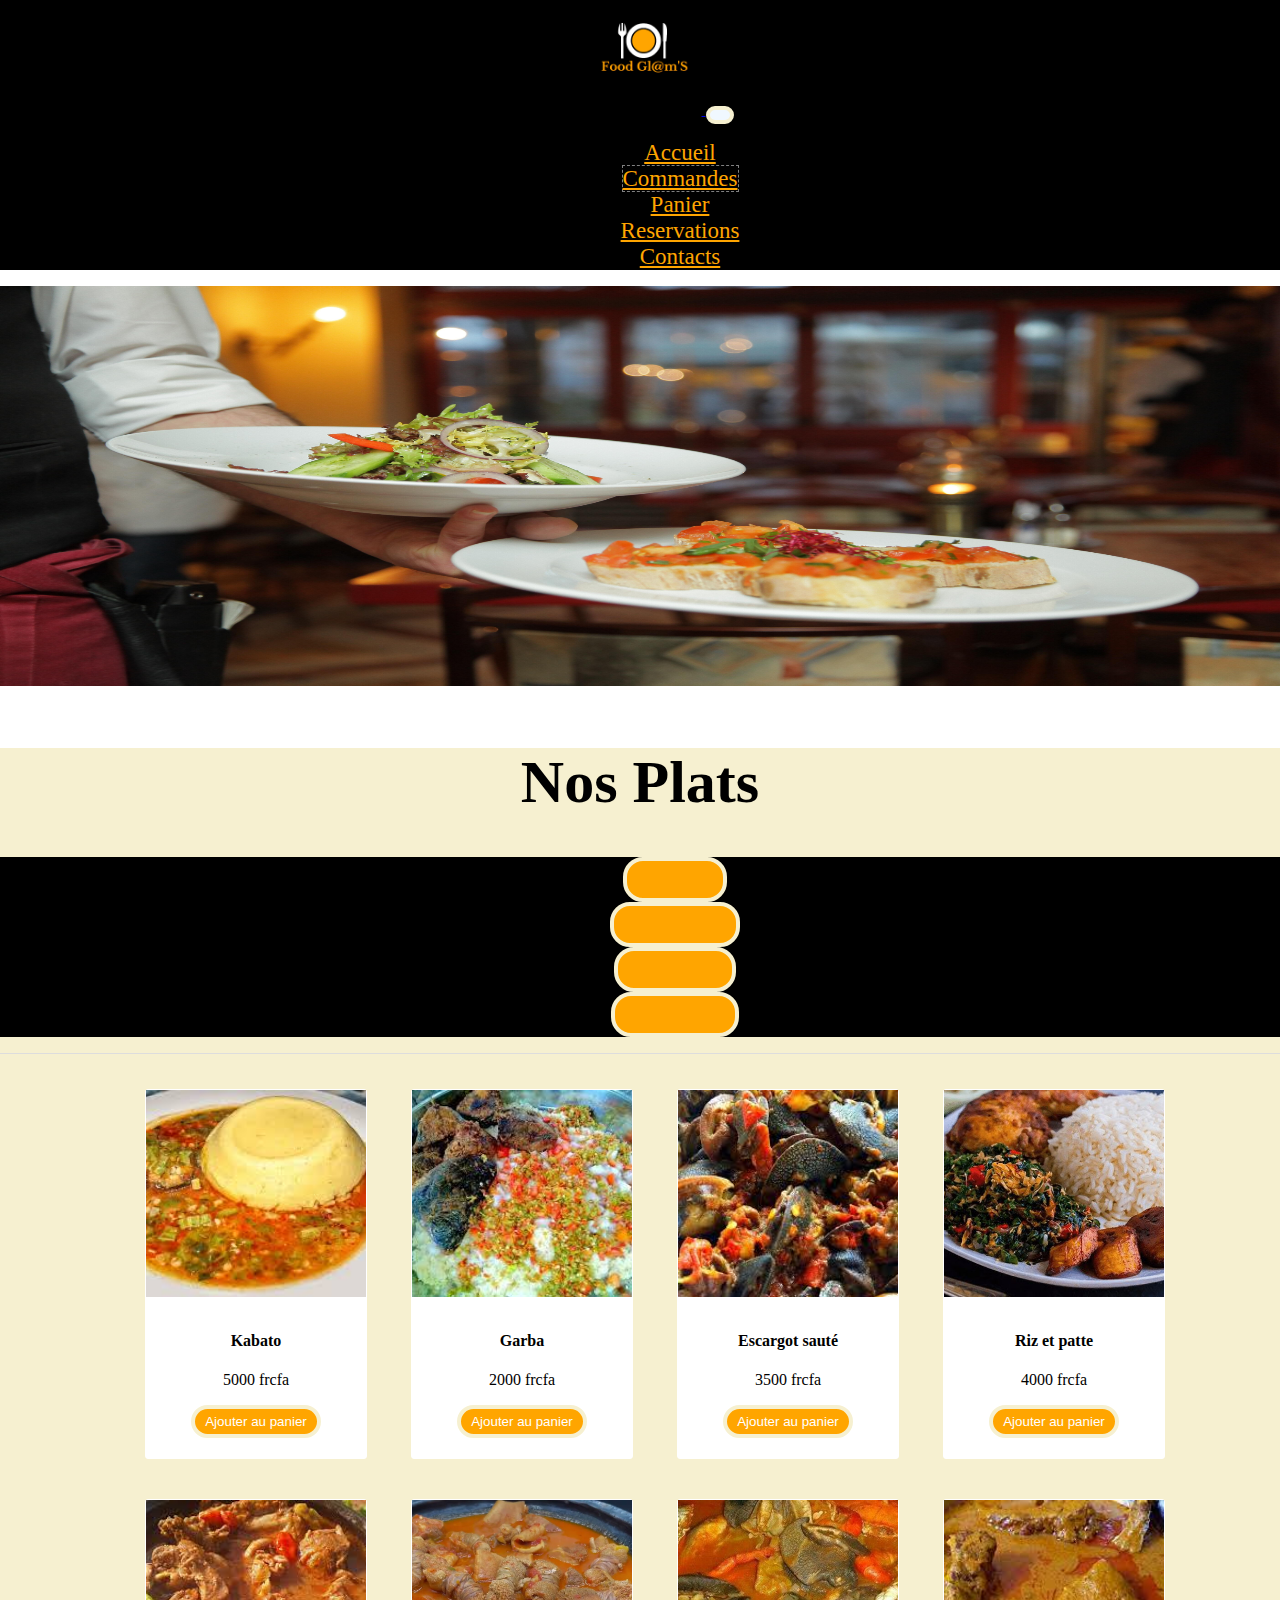
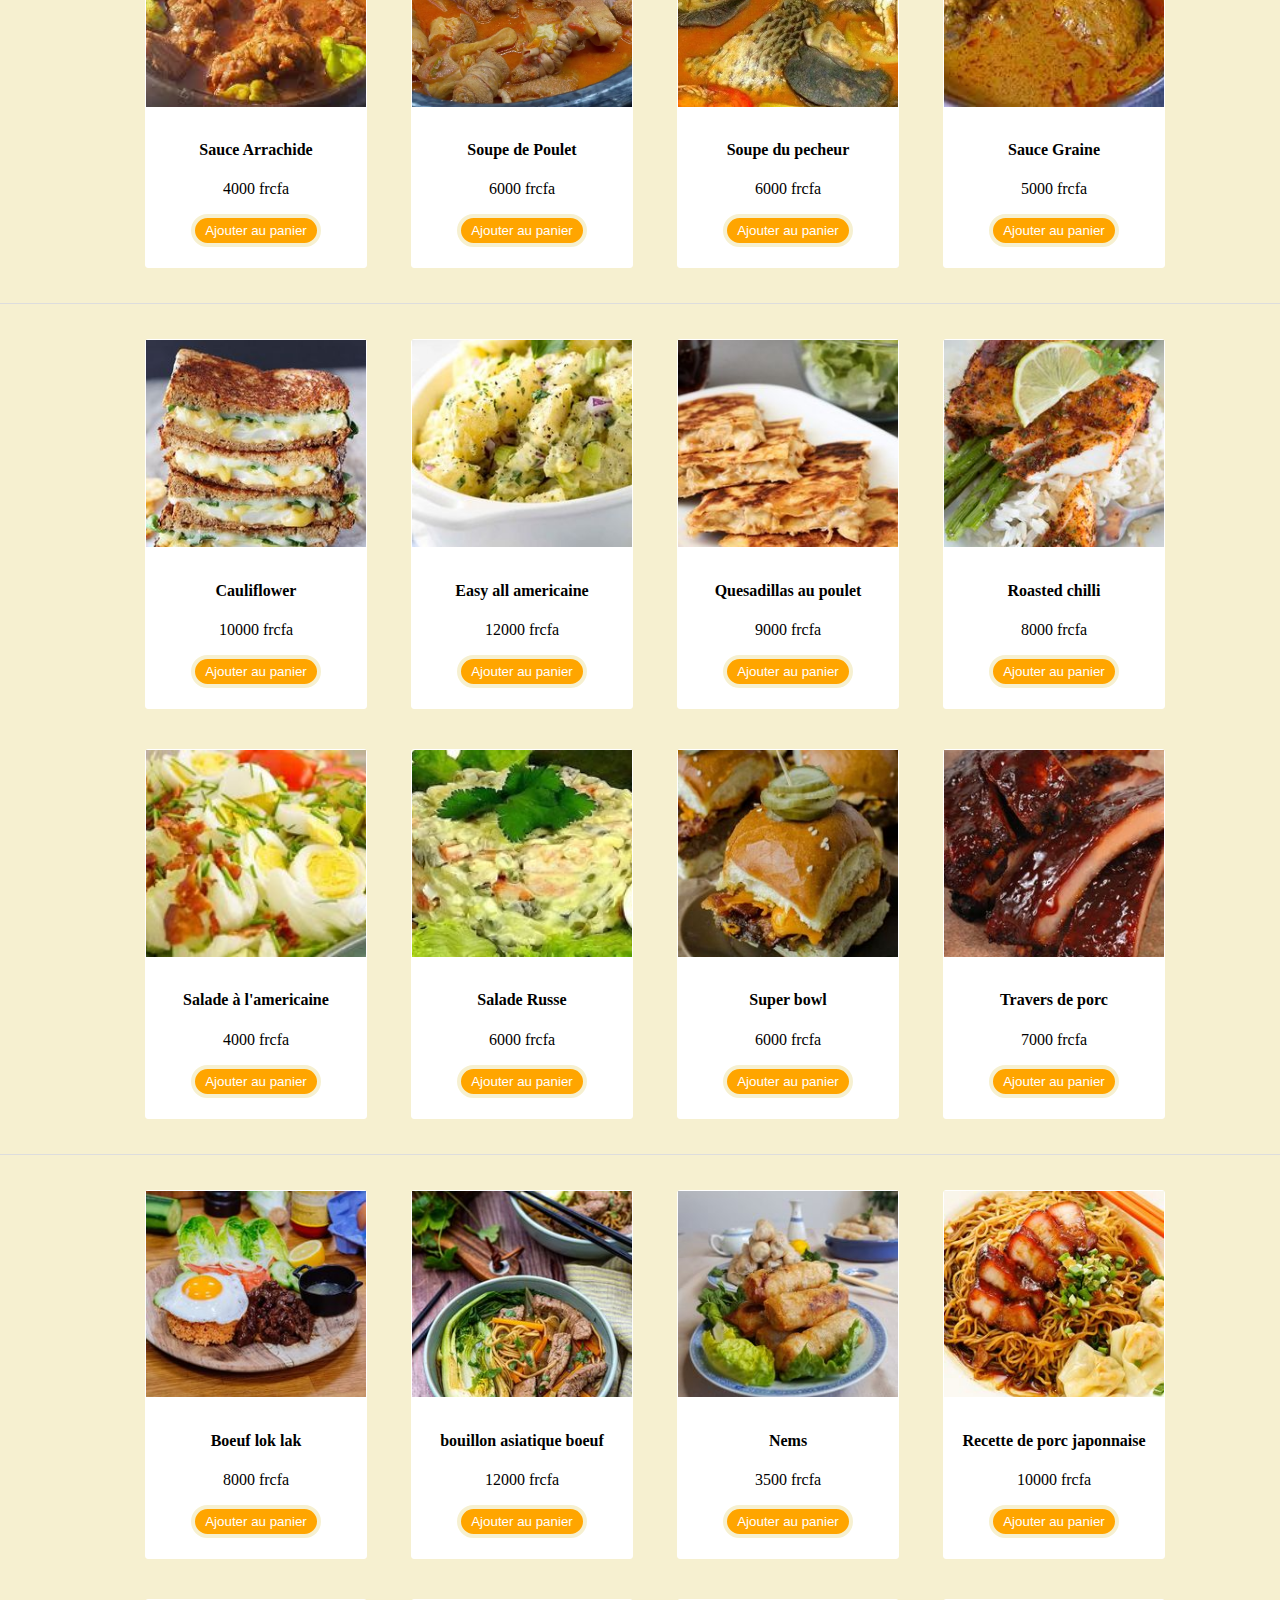
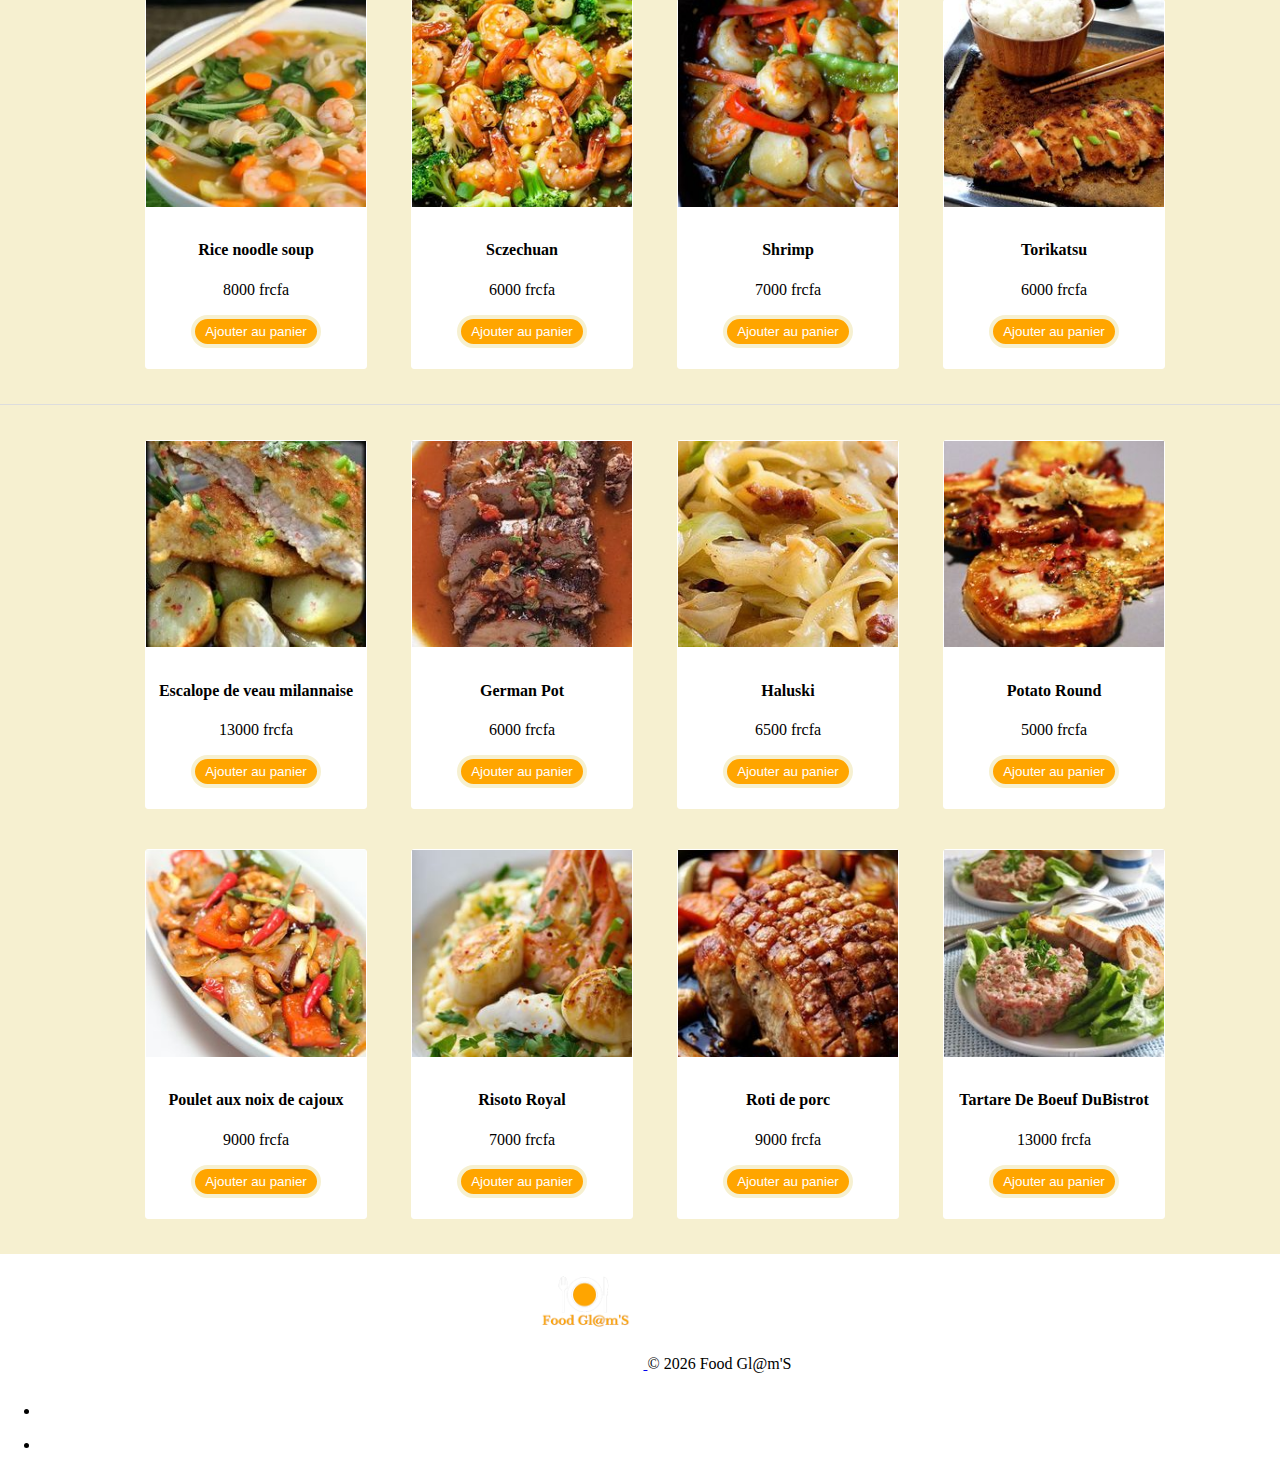
==== commit aef60297: "add : reset panner" ====
--- a/commande.html
+++ b/commande.html
@@ -27,7 +27,7 @@
                 </div>
                 <ul class="navbar-nav me-auto mb-2 mb-lg-0">
                     <li class="nav-item">
-                        <a class="nav-link fst" aria-current="page" href="index.html">Accueil</a>
+                        <a class="nav-link fst" aria-curreAccueilnt="page" href="index.html">Accueil</a>
                     </li>
                     <li class="nav-item">
                         <a class="nav-link fst home" href="commande.html">Commandes</a>
@@ -88,7 +88,7 @@
                                 <div>
                                     <h4>Kabato</h4>
                                     <p>5000 frcfa</p>
-                                    <button>Ajouter au panier</button>
+                                    <button onclick="addToCart(1,'ABAB', 35, 1)">Ajouter au panier</button>
                                 </div>
                             </div>
             
@@ -120,7 +120,7 @@
                                 <div>
                                     <h4>Riz et patte</h4>
                                     <p>4000 frcfa</p>
-                                    <button>Ajouter au panier</button>
+                                    <button >Ajouter au panier</button>
                                 </div>
                             </div>
             
@@ -465,5 +465,6 @@
     </div>
     <!--fin footer-->
     <script src="https://cdn.jsdelivr.net/npm/bootstrap@5.0.2/dist/js/bootstrap.bundle.min.js" integrity="sha384-MrcW6ZMFYlzcLA8Nl+NtUVF0sA7MsXsP1UyJoMp4YLEuNSfAP+JcXn/tWtIaxVXM" crossorigin="anonymous"></script>
+    <script src="./assets/js/script.js"></script>
 </body>
 </html>--- a/assets/css/style.css
+++ b/assets/css/style.css
@@ -98,6 +98,7 @@
 .card{
     width: 13rem;
     box-shadow: 2px;
+    height: 20rem;
 }
 
 .card_Specialite{
@@ -201,4 +202,46 @@
         background-color: #F6F0D0;
     }
 
-/*commande*/+/*commande*/
+
+/* css vivien */
+/* debut css vivien */
+
+
+.TitleCommande{
+    font-weight:bold ;
+    /* text-align: center; */
+    font-size:xx-large;
+    text-shadow: 1px 1px 2px black;
+}
+.tableCommande{
+    text-align: center;
+    border: solid;
+    background-color: #F6F0D0;
+}
+.tableCommande th{
+    width: 300px;
+    border-bottom: solid;
+}
+
+.tableCommande td{
+    height: 70px;
+    border-bottom: solid;
+}
+
+ i{
+    font-size: 30px;
+ 
+
+}
+
+.tableCommande td .load{
+    color:white;
+    padding-right:40px;
+    cursor: wait;
+}
+
+.tableCommande td .trash{
+    color:red
+}
+/* end css vivien */